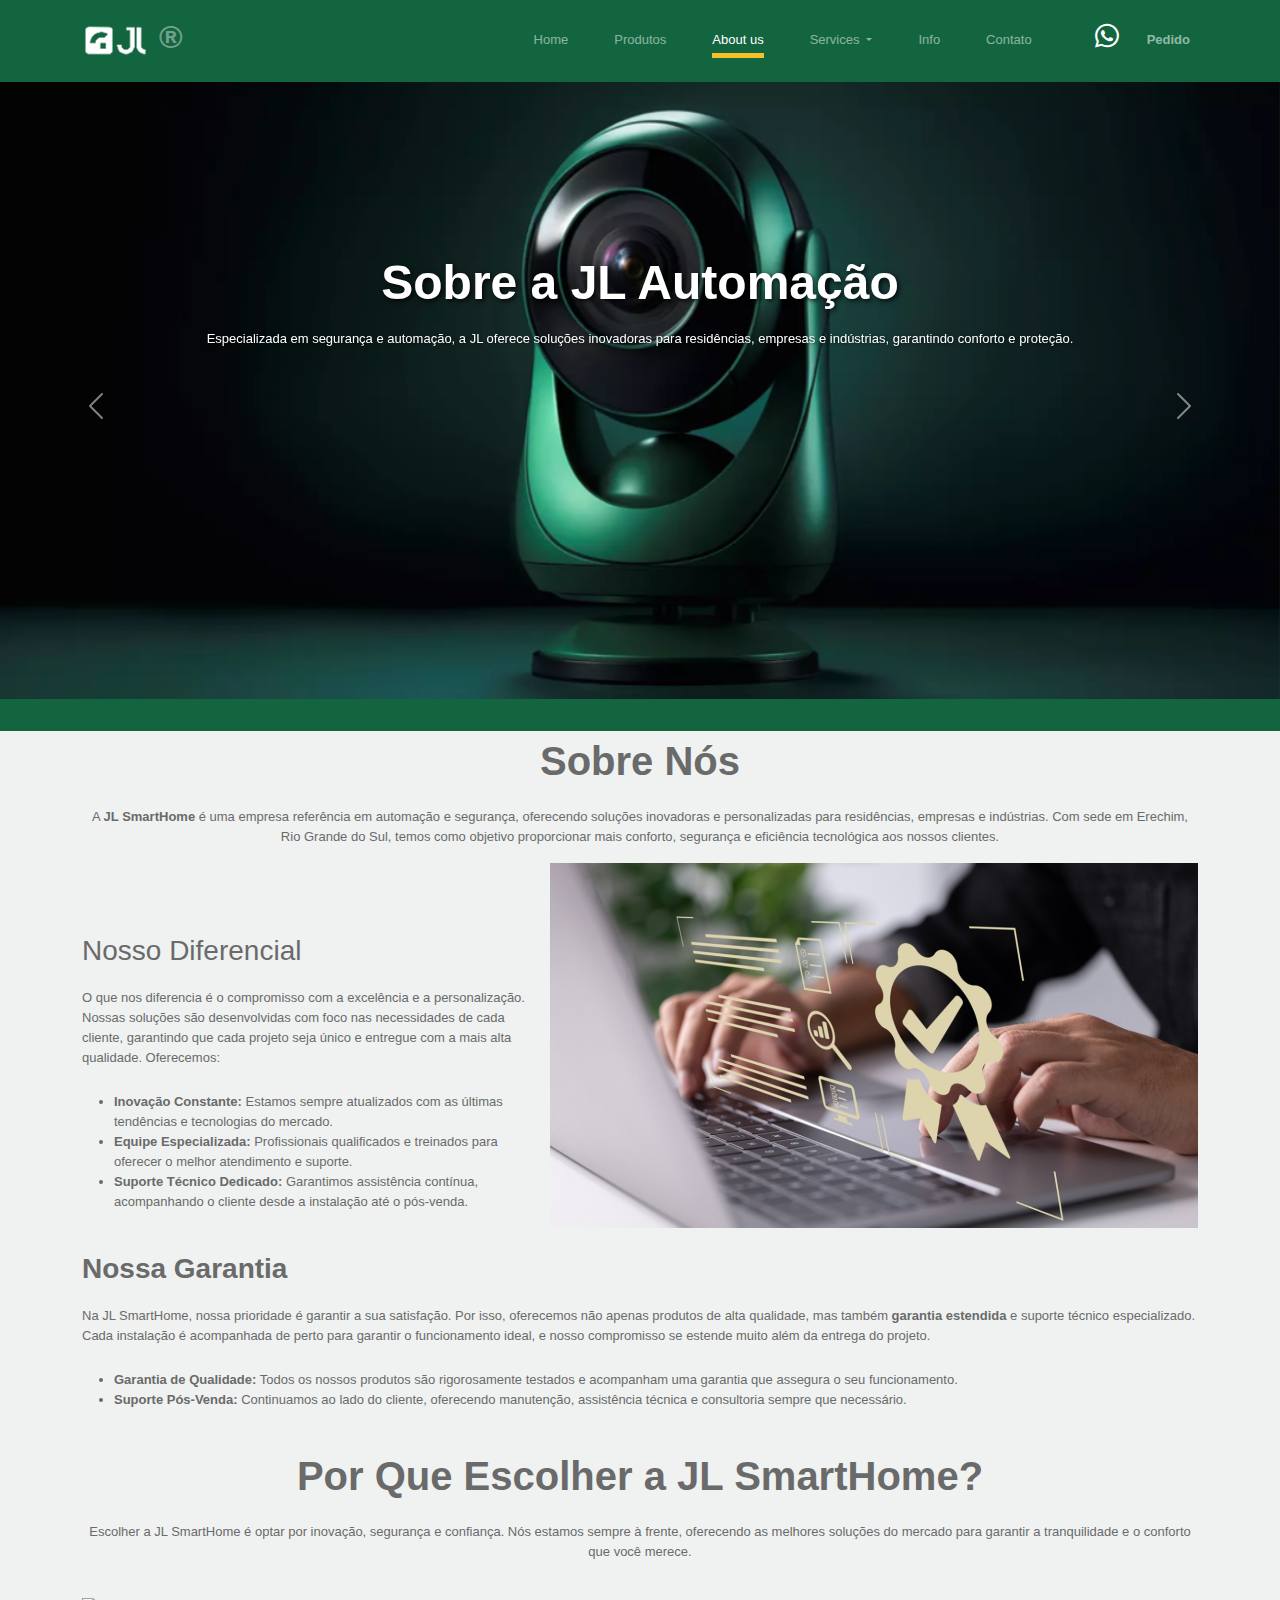
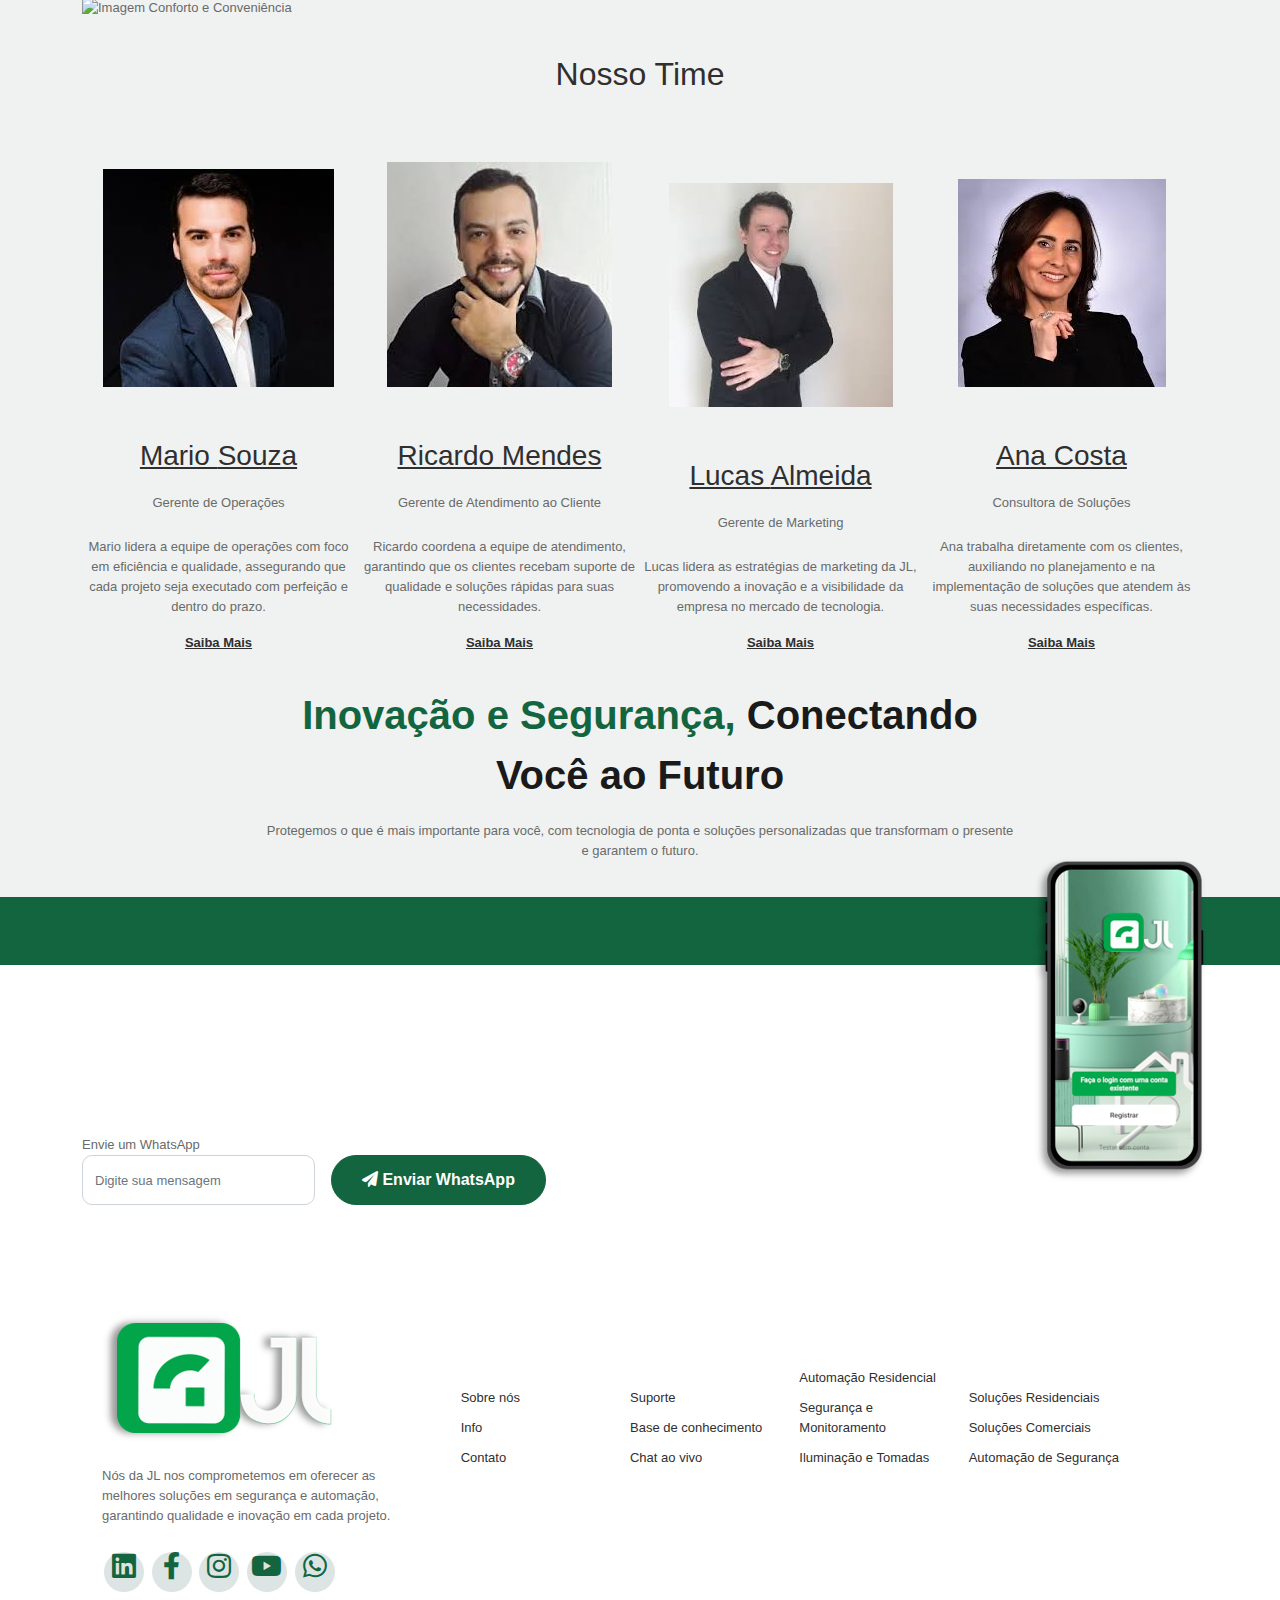
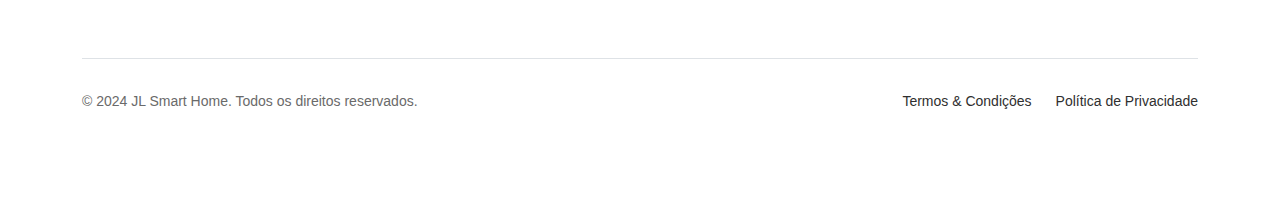
==== about.html @ 757bbf1b "Add files via upload" ====
<html lang="pt-BR" dir="ltr">
<head>
  <meta charset="utf-8">
  <meta name="viewport" content="width=device-width, initial-scale=1, shrink-to-fit=no">
  
  <!-- SEO Meta Tags -->
  <meta name="description" content="JL Automação: Soluções inovadoras em segurança e automação residencial. Oferecemos câmeras de segurança, alarmes, fechaduras eletrônicas e automação residencial com tecnologia de ponta para todo o Brasil.">
  <meta name="keywords" content="segurança, automação, câmeras de segurança, alarmes, fechaduras eletrônicas, automação residencial, automação predial, controle remoto, tecnologia, sistemas inteligentes, CFTV, JL Smart Home, JL Tecnologia">
  <meta name="robots" content="index, follow">
  <meta name="author" content="JL Automação">

  <!-- Open Graph Meta Tags for Social Sharing -->
  <meta property="og:title" content="JL Automação - Soluções em Segurança e Automação Residencial">
  <meta property="og:description" content="Descubra nossas soluções em automação e segurança com tecnologia de ponta. Câmeras de segurança, alarmes inteligentes e automação residencial para o Brasil.">
  <meta property="og:image" content="https://www.jlhomesmatr.com.br/images/thumbnail-jl-automacao.png">
  <meta property="og:url" content="https://www.jlhomesmatr.com.br">
  <meta property="og:type" content="website">
  <meta property="og:site_name" content="JL Automação">
  <meta property="og:locale" content="pt_BR">

  <!-- Twitter Card Meta Tags -->
  <meta name="twitter:card" content="summary_large_image">
  <meta name="twitter:title" content="JL Automação - Soluções em Segurança e Automação">
  <meta name="twitter:description" content="Soluções em câmeras de segurança, alarmes, fechaduras eletrônicas e automação residencial.">
  <meta name="twitter:image" content="https://www.jlhomesmatr.com.br/images/thumbnail-jl-automacao.png">
  <meta name="twitter:site" content="@jlsmarthome">
  <meta name="twitter:creator" content="@jlsmarthome">

<!-- Link para a Imagem de Compartilhamento (exibida no WhatsApp e redes sociais) -->
<link rel="image_src" href="images/0001.avif.png">

<!-- Favicon -->
<link rel="shortcut icon" href="favicon.png">

  <!-- Título da Página -->
  <title>JL Automação - Soluções em Segurança e Automação</title>

  <!-- Bootstrap CSS e Outros Estilos -->
  <link href="css/bootstrap.min.css" rel="stylesheet">
  <link href="https://cdnjs.cloudflare.com/ajax/libs/font-awesome/6.0.0-beta3/css/all.min.css" rel="stylesheet">
  <link href="css/tiny-slider.css" rel="stylesheet">
  <link href="css/style.css" rel="stylesheet">
</head>

<body> <!-- Abertura da tag body -->
    <nav class="custom-navbar navbar navbar-expand-md navbar-dark bg-dark" aria-label="Furni navigation bar">
        <div class="container">
            <a class="navbar-brand" href="index.html">
                <img src="images/jl.png" alt="Logo JL SmartHome"> 
                <span>®</span>
            </a>
            <button class="navbar-toggler" type="button" data-bs-toggle="collapse" data-bs-target="#navbarsFurni" aria-controls="navbarsFurni" aria-expanded="false" aria-label="Toggle navigation">
                <span class="navbar-toggler-icon"></span>
            </button>
            <div class="collapse navbar-collapse" id="navbarsFurni">
                <ul class="custom-navbar-nav navbar-nav ms-auto mb-2 mb-md-0">
                    <li class="nav-item">
                        <a class="nav-link" href="index.html">Home</a>
                    </li>
                    <li class="nav-item">
                        <a class="nav-link" href="shop.html">Produtos</a>
                    </li>
                    <li class="nav-item active">
                        <a class="nav-link" href="about.html">About us</a>
                    </li>
                    <li class="nav-item dropdown">
                        <a class="nav-link dropdown-toggle" href="#" id="servicesDropdown" role="button" data-bs-toggle="dropdown" aria-expanded="false">
                            Services
                        </a>
                        <ul class="dropdown-menu" aria-labelledby="servicesDropdown">
                            <li><a class="dropdown-item" href="Automação Residencial.html">Automação Residencial</a></li>
                            <li><a class="dropdown-item" href="Segurança e Monitoramento.html">Segurança e Monitoramento</a></li>
                            <li><a class="dropdown-item" href="Iluminação e Tomadas.html">Iluminação e Tomadas</a></li>
                        </ul>
                    </li>
                    <li class="nav-item">
                        <a class="nav-link" href="blog.html">Info</a>
                    </li>
                    <li class="nav-item">
                        <a class="nav-link" href="contact.html">Contato</a>
                    </li>
                </ul>
                
                <!-- Seção de ícone do WhatsApp e Pedido -->
                <ul class="custom-navbar-cta navbar-nav mb-2 mb-md-0 ms-5">
                    <li class="nav-item">
                        <a href="checkout.html" target="_blank">
                            <span class="fa fa-brands fa-whatsapp" style="font-size: 2.1em; color: #ffffff;"></span>
                        </a>
                    </li>
                    <li class="nav-item">
                        <a class="nav-link" href="checkout.html" aria-label="User Login"><strong>Pedido</strong></a>
                    </li>
                </ul>
            </div>
        </div>
    </nav>
    
<!-- End Header/Navigation -->
<div id="heroCarousel" class="carousel slide hero" data-bs-ride="carousel">
    <div class="carousel-inner">
        <!-- Slide 1: Sobre a Empresa -->
        <div class="carousel-item active">
            <img src="images/banner sobre 1.png" class="d-block w-100" alt="JL Automação - Segurança e Automação">
            <div class="carousel-caption">
                <h1 class="text-animate">Sobre a JL Automação</h1>
                <p class="text-animate">Especializada em segurança e automação, a JL oferece soluções inovadoras para residências, empresas e indústrias, garantindo conforto e proteção.</p>
            </div>
        </div>

        <!-- Slide 2: Diferenciais da Empresa -->
        <div class="carousel-item">
            <img src="images/banner sobre 2.png" class="d-block w-100" alt="Diferenciais da JL Automação">
            <div class="carousel-caption">
                <h1 class="text-animate">Nossos Diferenciais</h1>
                <p class="text-animate">Oferecemos suporte técnico especializado, soluções personalizadas, e tecnologia de ponta, garantindo segurança e eficiência.</p>
            </div>
        </div>
        <!-- Slide 3: Compromisso com a Inovação -->
        <div class="carousel-item">
            <img src="images/banner sobre 3.png" class="d-block w-100" alt="Inovação em Automação e Segurança">
            <div class="carousel-caption">
                <h1 class="text-animate">Compromisso com a Inovação</h1>
                <p class="text-animate">A JL Automação se destaca por utilizar as tecnologias mais avançadas, oferecendo soluções modernas e eficazes para proteger seu patrimônio.</p>
            </div>
        </div>
        <!-- Slide 4: Excelência no Atendimento -->
        <div class="carousel-item">
            <img src="images/banner sobre 4.png" class="d-block w-100" alt="Excelência no Atendimento">
            <div class="carousel-caption">
                <h1 class="text-animate">Excelência no Atendimento</h1>
                <p class="text-animate">Nosso compromisso vai além da tecnologia. Priorizamos um atendimento ágil, transparente e personalizado para garantir a satisfação total de nossos clientes.</p>
            </div>
        </div>
    </div>

    <!-- Controles do Carousel -->
    <button class="carousel-control-prev" type="button" data-bs-target="#heroCarousel" data-bs-slide="prev">
        <span class="carousel-control-prev-icon" aria-hidden="true"></span>
        <span class="visually-hidden">Anterior</span>
    </button>
    <button class="carousel-control-next" type="button" data-bs-target="#heroCarousel" data-bs-slide="next">
        <span class="carousel-control-next-icon" aria-hidden="true"></span>
        <span class="visually-hidden">Próximo</span>
    </button>
</div>
<div class="container">
    <h1 class="text-center" style="color: ##13653f;"><strong>Sobre Nós</strong></h1>
    <p class="text-center">A <strong>JL SmartHome</strong> é uma empresa referência em automação e segurança, oferecendo soluções inovadoras e personalizadas para residências, empresas e indústrias. Com sede em Erechim, Rio Grande do Sul, temos como objetivo proporcionar mais conforto, segurança e eficiência tecnológica aos nossos clientes.</p>
    <div class="row justify-content-between">
        <div class="col-lg-5">
            <div class="intro-excerpt"> <br>
                <h3 style="color: ##13653f;">Nosso Diferencial</h3>
                <p class="mb-4">O que nos diferencia é o compromisso com a excelência e a personalização. Nossas soluções são desenvolvidas com foco nas necessidades de cada cliente, garantindo que cada projeto seja único e entregue com a mais alta qualidade. Oferecemos:</p>
                <ul>
                    <li><strong>Inovação Constante:</strong> Estamos sempre atualizados com as últimas tendências e tecnologias do mercado.</li>
                    <li><strong>Equipe Especializada:</strong> Profissionais qualificados e treinados para oferecer o melhor atendimento e suporte.</li>
                    <li><strong>Suporte Técnico Dedicado:</strong> Garantimos assistência contínua, acompanhando o cliente desde a instalação até o pós-venda.</li>
                </ul>
            </div>
        </div>
        <div class="col-lg-7">
            <div class="hero-img-wrap">
                <img src="images/w1.png" alt="Imagem" class="img-fluid">
            </div>
        </div>
    </div>
    <div class="intro-excerpt"> <br>
        <h3 style="color: ##13653f;"><strong>Nossa Garantia</strong></h3>
        <p class="mb-4">Na JL SmartHome, nossa prioridade é garantir a sua satisfação. Por isso, oferecemos não apenas produtos de alta qualidade, mas também <strong>garantia estendida</strong> e suporte técnico especializado. Cada instalação é acompanhada de perto para garantir o funcionamento ideal, e nosso compromisso se estende muito além da entrega do projeto.</p>
        <ul>
            <li><strong>Garantia de Qualidade:</strong> Todos os nossos produtos são rigorosamente testados e acompanham uma garantia que assegura o seu funcionamento.</li>
            <li><strong>Suporte Pós-Venda:</strong> Continuamos ao lado do cliente, oferecendo manutenção, assistência técnica e consultoria sempre que necessário.</li>
        </ul>
    </div>
    <div class="intro-excerpt"> <br>
        <h1 class="text-center" style="color: ##13653f;"><strong>Por Que Escolher a JL SmartHome?</strong></h1>
        <p class="text-center">Escolher a JL SmartHome é optar por inovação, segurança e confiança. Nós estamos sempre à frente, oferecendo as melhores soluções do mercado para garantir a tranquilidade e o conforto que você merece.</p>
        <br><img src="images/w3.png" alt="Imagem Conforto e Conveniência" class="img-fluid">
    </div>
</div>
<!-- Fim da Seção Hero - Sobre Nós -->
<!-- Start Team Section -->
<div class="untree_co-section">
<div class="container">
	<div class="row mb-5">
		<div class="col-lg-5 mx-auto text-center">
			<h2 class="section-title">Nosso Time</h2>
		</div>
	</div>

	<div class="row">
		<!-- Start Column 1 -->
		<div class="col-12 col-md-6 col-lg-3 mb-5 mb-md-0" style="text-align: center;">
			<img src="images/person-1.jpg" class="img-fluid mb-5" style="display: block; margin-left: auto; margin-right: auto;">
			<h3><a href="#"><span>Mario </span> Souza</a></h3>
			<span class="d-block position mb-4">Gerente de Operações</span>
			<p>Mario lidera a equipe de operações com foco em eficiência e qualidade, assegurando que cada projeto seja executado com perfeição e dentro do prazo.</p>
			<p class="mb-0"><a href="contact.html" class="more dark">Saiba Mais <span class="icon-arrow_forward"></span></a></p>
		</div>
		<!-- End Column 1 -->

		<!-- Start Column 2 -->
		<div class="col-12 col-md-6 col-lg-3 mb-5 mb-md-0" style="text-align: center;">
			<img src="images/person-4.jpg" class="img-fluid mb-5" style="display: block; margin-left: auto; margin-right: auto;">
			<h3><a href="#"><span>Ricardo </span> Mendes</a></h3>
			<span class="d-block position mb-4">Gerente de Atendimento ao Cliente</span>
			<p>Ricardo coordena a equipe de atendimento, garantindo que os clientes recebam suporte de qualidade e soluções rápidas para suas necessidades.</p>
			<p class="mb-0"><a href="contact.html" class="more dark">Saiba Mais <span class="icon-arrow_forward"></span></a></p>
		</div>
		<!-- End Column 2 -->

		<!-- Start Column 3 -->
		<div class="col-12 col-md-6 col-lg-3 mb-5 mb-md-0" style="text-align: center;">
			<img src="images/person_4.jpg" class="img-fluid mb-5" style="display: block; margin-left: auto; margin-right: auto;">
			<h3><a href="#"><span>Lucas </span> Almeida</a></h3>
			<span class="d-block position mb-4">Gerente de Marketing</span>
			<p>Lucas lidera as estratégias de marketing da JL, promovendo a inovação e a visibilidade da empresa no mercado de tecnologia.</p>
			<p class="mb-0"><a href="contact.html" class="more dark">Saiba Mais <span class="icon-arrow_forward"></span></a></p>
		</div>
		<!-- End Column 3 -->

		<!-- Start Column 4 -->
		<div class="col-12 col-md-6 col-lg-3 mb-5 mb-md-0" style="text-align: center;">
			
            <img src="images/person-6.jpg" class="img-fluid mb-5" style="display: block; margin-left: auto; margin-right: auto;">
			<h3><a href="#"><span>Ana</span> Costa</a></h3>
			<span class="d-block position mb-4">Consultora de Soluções</span>
			<p>Ana trabalha diretamente com os clientes, auxiliando no planejamento e na implementação de soluções que atendem às suas necessidades específicas.</p>
			<p class="mb-0"><a href="contact.html" class="more dark">Saiba Mais <span class="icon-arrow_forward"></span></a></p>
		</div>
		<!-- End Column 4 -->
	</div>
</div>
</div>
<!-- End Team Section -->

<!-- Start Testimonial Slider -->
<div class="col-lg-7 mx-auto text-center">
<h1 class="section-title"><strong style="color: rgb(25, 26, 25);"><strong style="color:#13653f;">Inovação e Segurança,</strong> Conectando Você ao Futuro</strong></h1>
<p>Protegemos o que é mais importante para você, com tecnologia de ponta e soluções personalizadas que transformam o presente e garantem o futuro.</p>
<br>                    
</div>
<!-- End Testimonial Slider -->
<!-- Div da Barra -->
<div class="hero"></div>
<img src="images/barra.png" alt="" class="img-fluid">
<div class="hero"></div>

<!-- Início do Rodapé -->
<footer class="footer-section">
  <div class="container relative">

      <div class="sofa-img">
          <img src="images/app.png" alt="Aplicativo JL" class="img-fluid" >
      </div>

      <div class="row">
          <div class="col-lg-8">
              <div class="subscription-form">
                  <h3 class="d-flex align-items-center">
                  </div>
                  <span>Envie um WhatsApp</span>
                </h3>
      
                <!-- Formulário para envio de mensagem via WhatsApp -->
                <form action="https://wa.me/555496853250" method="get" target="_blank" class="row g-3">
                  <div class="col-auto">
                    <input type="text" class="form-control" placeholder="Digite sua mensagem" name="text">
                  </div>
                  <div class="col-auto">
                    <button type="submit" class="btn btn-primary">
                      <span class="fa fa-paper-plane"></span> Enviar WhatsApp
                    </button>
                  </div>
                </form>
              </div>
              <div class="row g-5 mb-5">
                  <div class="col-lg-4">
                      <div class="mb-4 footer-logo-wrap">
                          <a href="#" class="footer-logo">
                              <img src="images/1.png" alt="Logo JL" class="img-fluid">
                          </a>
                      </div>
                      <p class="mb-4">Nós da JL nos comprometemos em oferecer as melhores soluções em segurança e automação, garantindo qualidade e inovação em cada projeto.</p>
                      <ul class="list-unstyled custom-social">
                        
                        <li><a href="https://www.linkedin.com/in/leonardo-borges-de-souza-53379a330?utm_source=share&utm_campaign=share_via&utm_content=profile&utm_medium=ios_app" target="_blank"><span class="fa fa-brands fa-linkedin" style="font-size: 2.1em;"></span></a></li>
                        <li><a href="https://www.facebook.com/share/QF2ryiXMwr1c9ZRx/?mibextid=LQQJ4d" target="_blank"><span class="fa fa-brands fa-facebook-f" style="font-size: 2.1em;"></span></a></li>
                        <li><a href="https://www.instagram.com/jl_smarthome?igsh=MWNqYXhtZHE2ZHdyaw==" target="_blank"><span class="fa fa-brands fa-instagram" style="font-size: 2.1em;"></span></a></li>
                        <li><a href="https://youtube.com/@jltecnologiaautomacaodeseguran?si=o5ZFIwCOYFX3uViA" target="_blank"><span class="fa fa-brands fa-youtube" style="font-size: 2.1em;"></span></a></li>
                        <li><a href="https://wa.me/5554996853250" target="_blank"><span class="fa fa-brands fa-whatsapp" style="font-size: 2.1em;"></span></a></li>
                       
                      </ul>
                  </div>
      
                  <div class="col-lg-8">
                      <div class="row links-wrap">
                          <div class="col-6 col-sm-6 col-md-3">
                              <ul class="list-unstyled">
                                  <li><a href="about.html">Sobre nós</a></li>
                                  <li><a href="blog.html">Info</a></li>
                                  <li><a href="contact.html">Contato</a></li>
                              </ul>
                          </div>
      
                          <div class="col-6 col-sm-6 col-md-3">
                              <ul class="list-unstyled">
                                  <li><a href="wa.me/5554996853250">Suporte</a></li>
                                  <li><a href="wa.me/5554996853250">Base de conhecimento</a></li>
                                  <li><a href="wa.me/5554996853250">Chat ao vivo</a></li>
                              </ul>
                          </div>
      
                          <div class="col-6 col-sm-6 col-md-3">
                              <ul class="list-unstyled">
                                <li><a  href="Automação Residencial.html">Automação Residencial</a></li>
                                <li><a  href="Segurança e Monitoramento.html">Segurança e Monitoramento</a></li>
                                <li><a  href="Iluminação e Tomadas.html">Iluminação e Tomadas</a></li>
                              </ul>
                          </div>
      
                          <div class="col-6 col-sm-6 col-md-3">
                              <ul class="list-unstyled">
                                  <li><a href="checkout.html">Soluções Residenciais</a></li>
                                  <li><a href="checkout.html">Soluções Comerciais</a></li>
                                  <li><a href="checkout.html">Automação de Segurança</a></li>
                              </ul>
                          </div>
                      </div>
                  </div>
              </div>
          </div>
          <div class="border-top copyright">
              <div class="row pt-4">
                  <div class="col-lg-6">
                      <p class="mb-2 text-center text-lg-start">
                        <p>&copy; 2024 JL Smart Home. Todos os direitos reservados.</p>
                      </p>
                  </div>
  
                  <div class="col-lg-6 text-center text-lg-end">
                      <ul class="list-unstyled d-inline-flex ms-auto">
                          <li class="me-4"><a href="#">Termos &amp; Condições</a></li>
                          <li><a href="#">Política de Privacidade</a></li>
                      </ul>
                  </div>
              </div>
          </div>
      </div>
  </div>
</footer>
<!-- Fim do Rodapé -->

<!-- Iniciar o AOS -->
<script>
    AOS.init({
        duration: 1000, // Duração padrão das animações (1 segundo)
        once: false,    // A animação ocorre sempre que o elemento entra na viewport
    });
</script>

<!-- Scripts -->
<script src="https://code.jquery.com/jquery-3.6.0.min.js"></script>
<script src="https://cdn.jsdelivr.net/npm/bootstrap@5.3.0-alpha1/dist/js/bootstrap.bundle.min.js"></script>
<script src="js/tiny-slider.js"></script>
<script src="js/custom.js"></script>


</body> <!-- Fechamento da tag body -->
</html>
---- css/tiny-slider.css ----
.tns-outer{padding:0 !important}.tns-outer [hidden]{display:none !important}.tns-outer [aria-controls],.tns-outer [data-action]{cursor:pointer}.tns-slider{-webkit-transition:all 0s;-moz-transition:all 0s;transition:all 0s}.tns-slider>.tns-item{-webkit-box-sizing:border-box;-moz-box-sizing:border-box;box-sizing:border-box}.tns-horizontal.tns-subpixel{white-space:nowrap}.tns-horizontal.tns-subpixel>.tns-item{display:inline-block;vertical-align:top;white-space:normal}.tns-horizontal.tns-no-subpixel:after{content:'';display:table;clear:both}.tns-horizontal.tns-no-subpixel>.tns-item{float:left}.tns-horizontal.tns-carousel.tns-no-subpixel>.tns-item{margin-right:-100%}.tns-no-calc{position:relative;left:0}.tns-gallery{position:relative;left:0;min-height:1px}.tns-gallery>.tns-item{position:absolute;left:-100%;-webkit-transition:transform 0s, opacity 0s;-moz-transition:transform 0s, opacity 0s;transition:transform 0s, opacity 0s}.tns-gallery>.tns-slide-active{position:relative;left:auto !important}.tns-gallery>.tns-moving{-webkit-transition:all 0.25s;-moz-transition:all 0.25s;transition:all 0.25s}.tns-autowidth{display:inline-block}.tns-lazy-img{-webkit-transition:opacity 0.6s;-moz-transition:opacity 0.6s;transition:opacity 0.6s;opacity:0.6}.tns-lazy-img.tns-complete{opacity:1}.tns-ah{-webkit-transition:height 0s;-moz-transition:height 0s;transition:height 0s}.tns-ovh{overflow:hidden}.tns-visually-hidden{position:absolute;left:-10000em}.tns-transparent{opacity:0;visibility:hidden}.tns-fadeIn{opacity:1;filter:alpha(opacity=100);z-index:0}.tns-normal,.tns-fadeOut{opacity:0;filter:alpha(opacity=0);z-index:-1}.tns-vpfix{white-space:nowrap}.tns-vpfix>div,.tns-vpfix>li{display:inline-block}.tns-t-subp2{margin:0 auto;width:310px;position:relative;height:10px;overflow:hidden}.tns-t-ct{width:2333.3333333%;width:-webkit-calc(100% * 70 / 3);width:-moz-calc(100% * 70 / 3);width:calc(100% * 70 / 3);position:absolute;right:0}.tns-t-ct:after{content:'';display:table;clear:both}.tns-t-ct>div{width:1.4285714%;width:-webkit-calc(100% / 70);width:-moz-calc(100% / 70);width:calc(100% / 70);height:10px;float:left}

/*# sourceMappingURL=sourcemaps/tiny-slider.css.map */
---- css/style.css ----
/*
* Template Name: UntreeStore
* Template Author: Untree.co
* Author URI: https://untree.co/
* License: https://creativecommons.org/licenses/by/3.0/
@import url("https://fonts.googleapis.com/css2?family=Inter:wght@400;500;600;700;800&display=swap");

/* General Styles */
body {
  overflow-x: hidden;
  position: relative;
  font-family: "Inter", sans-serif;
  font-weight: 400;
  line-height: 20px;
  color: #6a6a6a; /* Tom neutro para o texto */
  font-size: 13px; /* Tamanho de fonte legível */
  background-color: #eff2f1; /* Fundo claro */
}

/* Links */
a {
  text-decoration: none;
  transition: .3s all ease;
  color: #2f2f2f; /* Cor neutra para links */
  text-decoration: underline;
}
a:hover {
  color: #2f2f2f; /* Cor ao passar o mouse */
  text-decoration: none;
}
a.more {
  font-weight: 600; /* Acentuação de links especiais */
}

/* Navbar */
.custom-navbar {
  background: #13653f !important; /* Verde corporativo */
  padding-top: 20px;
  padding-bottom: 20px;
}
.custom-navbar .navbar-brand {
  font-size: 32px;
  font-weight: 600;
}
.custom-navbar .navbar-brand > span {
  opacity: .4; /* Opacidade para o span */
}
.custom-navbar .navbar-toggler {
  border-color: transparent;
}
.custom-navbar .navbar-toggler:active,
.custom-navbar .navbar-toggler:focus {
  box-shadow: none;
  outline: none;
}

@media (min-width: 992px) {
  .custom-navbar .custom-navbar-nav li {
    margin-left: 15px;
    margin-right: 15px;
  }
}

.custom-navbar .custom-navbar-nav li a {
  font-weight: 500;
  color: #ffffff !important; /* Branco para links da navbar */
  opacity: .5; /* Opacidade inicial */
  transition: .3s all ease;
  position: relative;
}
@media (min-width: 768px) {
  .custom-navbar .custom-navbar-nav li a:before {
    content: "";
    position: absolute;
    bottom: 0;
    left: 8px;
    right: 8px;
    background: #f9bf29; /* Amarelo para destaque */
    height: 5px;
    opacity: 1;
    visibility: visible;
    width: 0;
    transition: .15s all ease-out;
  }
}
.custom-navbar .custom-navbar-nav li a:hover {
  opacity: 1; /* Aumenta a opacidade no hover */
}
.custom-navbar .custom-navbar-nav li a:hover:before {
  width: calc(100% - 16px);
}
.custom-navbar .custom-navbar-nav li.active a {
  opacity: 1;
}
.custom-navbar .custom-navbar-nav li.active a:before {
  width: calc(100% - 16px);
}
.custom-navbar .custom-navbar-cta {
  margin-left: 0 !important;
  flex-direction: row; /* Flexbox para layout */
}
@media (min-width: 768px) {
  .custom-navbar .custom-navbar-cta {
    margin-left: 40px !important; /* Espaço à esquerda */
  }
}
.custom-navbar .custom-navbar-cta li {
  margin-left: 0px;
  margin-right: 0px;
}
.custom-navbar .custom-navbar-cta li:first-child {
  margin-right: 20px; /* Espaço entre botões */
}

/* Hero Section */
.hero {
  background: #13653f; /* Verde corporativo */
  padding: calc(2.5rem - 30px) 0 0rem 0;
}
@media (min-width: 768px) {
  .hero {
    padding: calc(2rem - 30px) 0 2rem 0;
  }
}
@media (min-width: 992px) {
  .hero {
    padding: calc(2rem - 30px) 0 2rem 0;
  }
}
.hero .intro-excerpt {
  position: relative;
  z-index: 4;
}
@media (min-width: 992px) {
  .hero .intro-excerpt {
    max-width: 450px; /* Largura máxima */
  }
}
.hero h1 {
  font-weight: 700;
  color: #ffffff; /* Título em branco */
  margin-bottom: 30px; /* Espaço abaixo do título */
}
@media (min-width: 1400px) {
  .hero h1 {
    font-size: 54px; /* Tamanho do título em telas grandes */
  }
}
.hero p {
  color: rgba(255, 255, 255, 0.5); /* Texto em branco com opacidade */
  margin-bottom: 30px; /* Espaço abaixo do parágrafo */
}
.hero .hero-img-wrap {
  position: relative;
}
.hero .hero-img-wrap img {
  position: relative;
  top: 0px;
  right: 0px;
  z-index: 2;
  max-width: 780px; /* Largura máxima da imagem */
  left: -20px; /* Ajuste de posição */
}
@media (min-width: 768px) {
  .hero .hero-img-wrap img {
    right: 0px;
    left: -100px;
  }
}
@media (min-width: 992px) {
  .hero .hero-img-wrap img {
    left: 0px;
    top: -80px;
    position: absolute;
    right: -50px;
  }
}
@media (min-width: 1200px) {
  .hero .hero-img-wrap img {
    left: 0px;
    top: -80px;
    right: -100px;
  }
}
.hero .hero-img-wrap:after {
  content: "";
  position: absolute;
  width: 255px;
  height: 217px;
  background-image: url("../images/dots-light.svg");
  background-size: contain;
  background-repeat: no-repeat;
  right: -100px;
  top: -0px;
}
@media (min-width: 1200px) {
  .hero .hero-img-wrap:after {
    top: -40px; /* Ajuste de posição */
  }
}

/* Buttons */
.btn {
  font-weight: 600;
  padding: 12px 30px;
  border-radius: 30px;
  color: #ffffff; /* Texto dos botões em branco */
  background: #2f2f2f; /* Cor de fundo dos botões */
  border-color: #2f2f2f; /* Borda dos botões */
}
.btn:hover {
  color: #ffffff; /* Cor do texto no hover */
  background: #222222; /* Cor de fundo no hover */
  border-color: #222222; /* Borda no hover */
}
.btn:active,
.btn:focus {
  outline: none !important; /* Remove contorno */
  box-shadow: none; /* Remove sombra */
}
.btn.btn-primary {
  background: #13653f; /* Botão primário em verde corporativo */
  border-color: #13653f; /* Borda em verde */
}
.btn.btn-primary:hover {
  background: #314d43; /* Tom mais escuro de verde no hover */
  border-color: #314d43; /* Borda mais escura */
}
.btn.btn-secondary {
  color: #2f2f2f; /* Texto em cinza escuro */
  background: #f9bf29; /* Fundo amarelo */
  border-color: #f9bf29; /* Borda amarela */
}
.btn.btn-secondary:hover {
  background: #f8b810; /* Tom mais escuro de amarelo no hover */
  border-color: #f8b810; /* Borda mais escura */
}
.btn.btn-white-outline {
  background: transparent; /* Fundo transparente */
  border-width: 2px; /* Espessura da borda */
  border-color: rgba(255, 255, 255, 0.3); /* Borda com opacidade */
}
.btn.btn-white-outline:hover {
  border-color: white; /* Borda branca no hover */
  color: #ffffff; /* Texto branco no hover */
}


.section-title {
  color: #2f2f2f; }

.product-section {
  padding: 2rem 0; }
  .product-section .product-item {
    text-align: center;
    text-decoration: none;
    display: block;
    position: relative;
    padding-bottom: 50px;
    cursor: pointer; }
    .product-section .product-item .product-thumbnail {
      margin-bottom: 30px;
      position: relative;
      top: 0;
      -webkit-transition: .3s all ease;
      -o-transition: .3s all ease;
      transition: .3s all ease; }
    .product-section .product-item h3 {
      font-weight: 600;
      font-size: 16px; }
    .product-section .product-item strong {
      font-weight: 800 !important;
      font-size: 18px !important; }
    .product-section .product-item h3, .product-section .product-item strong {
      color: #2f2f2f;
      text-decoration: none; }
    .product-section .product-item .icon-cross {
      position: absolute;
      width: 35px;
      height: 35px;
      display: inline-block;
      background: #2f2f2f;
      bottom: 15px;
      left: 50%;
      -webkit-transform: translateX(-50%);
      -ms-transform: translateX(-50%);
      transform: translateX(-50%);
      margin-bottom: -17.5px;
      border-radius: 50%;
      opacity: 0;
      visibility: hidden;
      -webkit-transition: .3s all ease;
      -o-transition: .3s all ease;
      transition: .3s all ease; }
      .product-section .product-item .icon-cross img {
        position: absolute;
        left: 50%;
        top: 50%;
        -webkit-transform: translate(-50%, -50%);
        -ms-transform: translate(-50%, -50%);
        transform: translate(-50%, -50%); }
    .product-section .product-item:before {
      bottom: 0;
      left: 0;
      right: 0;
      position: absolute;
      content: "";
      background: #dce5e4;
      height: 0%;
      z-index: -1;
      border-radius: 10px;
      -webkit-transition: .3s all ease;
      -o-transition: .3s all ease;
      transition: .3s all ease; }
    .product-section .product-item:hover .product-thumbnail {
      top: -25px; }
    .product-section .product-item:hover .icon-cross {
      bottom: 0;
      opacity: 1;
      visibility: visible; }
    .product-section .product-item:hover:before {
      height: 70%; }
      .why-choose-section {
        padding: 2rem 0;
      }
      
      .why-choose-section .img-wrap {
        position: relative;
      }
      .why-choose-section .img-wrap:before {
        position: absolute;
        content: "";
        width: 255px;
        height: 217px;
        background-image: url("../images/dots-yellow.svg"); /* Imagem de fundo amarela */
        background-repeat: no-repeat;
        background-size: contain;
        transform: translate(-40%, -40%);
        z-index: -1;
      }
      .why-choose-section .img-wrap img {
        border-radius: 20px; /* Arredondamento de borda das imagens */
      }
      
      .feature {
        margin-bottom: 30px;
      }
      .feature .icon {
        display: inline-block;
        position: relative;
        margin-bottom: 20px;
      }
      .feature .icon:before {
        content: "";
        width: 33px;
        height: 33px;
        position: absolute;
        background: rgba(59, 93, 80, 0.2); /* Fundo levemente verde */
        border-radius: 50%;
        right: -8px;
        bottom: 0;
      }
      .feature h3 {
        font-size: 13px;
        color: #2f2f2f; /* Texto escuro para os títulos das features */
      }
      .feature p {
        font-size: 13px;
        line-height: 22px;
        color: #6a6a6a; /* Texto cinza para parágrafos */
      }
      
      .we-help-section {
        padding: 2rem 0;
      }
      .we-help-section .imgs-grid {
        display: grid; /* Usar grid para o layout */
        grid-template-columns: repeat(27, 1fr);
        position: relative;
      }
      .we-help-section .imgs-grid:before {
        position: absolute;
        content: "";
        width: 255px;
        height: 217px;
        background-image: url("../images/dots-green.svg"); /* Imagem de fundo verde */
        background-size: contain;
        background-repeat: no-repeat;
        transform: translate(-40%, -40%);
        z-index: -1;
      }
      .we-help-section .imgs-grid .grid {
        position: relative;
      }
      .we-help-section .imgs-grid .grid img {
        border-radius: 20px; /* Bordas arredondadas das imagens */
        max-width: 100%; /* Limitar a largura máxima */
      }
      .we-help-section .imgs-grid .grid.grid-1 {
        grid-column: 1 / span 18; /* Espaçamento da coluna */
        grid-row: 1 / span 27; /* Espaçamento da linha */
      }
      .we-help-section .imgs-grid .grid.grid-2 {
        grid-column: 19 / span 27; /* Coluna 19 */
        grid-row: 1 / span 5; /* Linha 1 */
        padding-left: 20px; /* Espaçamento à esquerda */
      }
      .we-help-section .imgs-grid .grid.grid-3 {
        grid-column: 14 / span 16; /* Coluna 14 */
        grid-row: 6 / span 27; /* Linha 6 */
        padding-top: 20px; /* Espaçamento acima */
      }
      
      .custom-list {
        width: 100%; /* Largura total da lista */
      }
      .custom-list li {
        display: inline-block;
        width: calc(50% - 20px); /* Largura dos itens da lista */
        margin-bottom: 12px; /* Espaçamento inferior */
        line-height: 1.5; /* Altura da linha */
        position: relative;
        padding-left: 20px; /* Espaçamento à esquerda */
      }
      .custom-list li:before {
        content: "";
        width: 8px;
        height: 8px;
        border-radius: 50%;
        border: 2px solid #13653f; /* Borda verde */
        position: absolute;
        left: 0;
        top: 8px; /* Posição do marcador */
      }
      
      .popular-product {
        padding: 0 0 2rem 0;
      }
      .popular-product .product-item-sm h3 {
        font-size: 13px;
        font-weight: 700;
        color: #2f2f2f; /* Títulos em escuro */
      }
      .popular-product .product-item-sm a {
        text-decoration: none;
        color: #2f2f2f; /* Links em escuro */
        transition: .3s all ease; /* Transição suave */
      }
      .popular-product .product-item-sm a:hover {
        color: rgba(47, 47, 47, 0.5); /* Cor do link ao passar o mouse */
      }
      .popular-product .product-item-sm p {
        line-height: 1.4; /* Altura da linha para parágrafos */
        margin-bottom: 10px; /* Espaçamento abaixo do parágrafo */
        font-size: 13px; /* Tamanho da fonte */
      }
      .popular-product .product-item-sm .thumbnail {
        margin-right: 10px; /* Espaçamento à direita */
        flex: 0 0 120px; /* Tamanho fixo da thumbnail */
        position: relative;
      }
      .popular-product .product-item-sm .thumbnail:before {
        content: "";
        position: absolute;
        border-radius: 20px; /* Bordas arredondadas */
        background: #dce5e4; /* Fundo claro */
        width: 98px; /* Largura da thumbnail */
        height: 98px; /* Altura da thumbnail */
        top: 50%;
        left: 50%;
        transform: translate(-50%, -50%); /* Centraliza a thumbnail */
        z-index: -1; /* Coloca atrás do conteúdo */
      }
      
      .testimonial-section {
        padding: 3rem 0 4rem 0; /* Espaçamento superior e inferior */
      }
      
      .testimonial-slider-wrap {
        position: relative; /* Posição relativa para o container do slider */
      }
      .testimonial-slider-wrap .tns-inner {
        padding-top: 30px; /* Espaçamento superior dentro do slider */
      }
      .testimonial-slider-wrap .item .testimonial-block blockquote {
        font-size: 16px; /* Tamanho da fonte para o bloco de depoimentos */
      }
      @media (min-width: 768px) {
        .testimonial-slider-wrap .item .testimonial-block blockquote {
          line-height: 32px; /* Altura da linha em telas maiores */
          font-size: 18px; /* Tamanho da fonte em telas maiores */
        }
      }
      .testimonial-slider-wrap .item .testimonial-block .author-info .author-pic {
        margin-bottom: 20px; /* Espaçamento inferior para a imagem do autor */
      }
      .testimonial-slider-wrap .item .testimonial-block .author-info .author-pic img {
        max-width: 80px; /* Largura máxima da imagem do autor */
        border-radius: 50%; /* Bordas arredondadas para a imagem do autor */
      }
      .testimonial-slider-wrap .item .testimonial-block .author-info h3 {
        font-size: 13px; /* Tamanho da fonte para o nome do autor */
        font-weight: 700; /* Negrito para o nome do autor */
        color: #2f2f2f; /* Cor do texto do nome do autor */
        margin-bottom: 0; /* Remove a margem inferior */
      }
      .testimonial-slider-wrap #testimonial-nav {
        position: absolute; /* Posição absoluta para os botões de navegação */
        top: 50%; /* Centraliza verticalmente */
        z-index: 99; /* Z-index para garantir que fique acima de outros elementos */
        width: 100%; /* Largura total para a navegação */
        display: none; /* Oculta por padrão */
      }
      @media (min-width: 768px) {
        .testimonial-slider-wrap #testimonial-nav {
          display: block; /* Exibe os botões de navegação em telas maiores */
        }
      }
      .testimonial-slider-wrap #testimonial-nav > span {
        cursor: pointer; /* Muda o cursor para pointer ao passar por cima */
        position: absolute; /* Posição absoluta para os botões de navegação */
        width: 58px; /* Largura do botão de navegação */
        height: 58px; /* Altura do botão de navegação */
        line-height: 58px; /* Alinha verticalmente o texto dentro do botão */
        border-radius: 50%; /* Bordas arredondadas */
        background: rgba(59, 93, 80, 0.1); /* Fundo levemente verde */
        color: #2f2f2f; /* Cor do texto do botão */
        transition: .3s all ease; /* Transição suave */
      }
      .testimonial-slider-wrap #testimonial-nav > span:hover {
        background: #13653f; /* Cor do fundo ao passar o mouse */
        color: #ffffff; /* Cor do texto ao passar o mouse */
      }
      .testimonial-slider-wrap #testimonial-nav .prev {
        left: -10px; /* Posição do botão anterior */
      }
      .testimonial-slider-wrap #testimonial-nav .next {
        right: 0; /* Posição do botão próximo */
      }
      .testimonial-slider-wrap .tns-nav {
        position: absolute; /* Posição absoluta para os controles de navegação */
        bottom: -50px; /* Espaçamento abaixo do controle */
        left: 50%; /* Centraliza horizontalmente */
        transform: translateX(-50%); /* Centraliza ajustando a posição */
      }
      .testimonial-slider-wrap .tns-nav button {
        background: none; /* Remove fundo do botão */
        border: none; /* Remove borda do botão */
        display: inline-block; /* Exibe como um bloco em linha */
        position: relative; /* Posição relativa para o botão */
        width: 0 !important; /* Largura zero para ocultar */
        height: 7px !important; /* Altura do botão de navegação */
        margin: 2px; /* Margem entre os botões de navegação */
      }
      .testimonial-slider-wrap .tns-nav button:active,
      .testimonial-slider-wrap .tns-nav button:focus,
      .testimonial-slider-wrap .tns-nav button:hover {
        outline: none; /* Remove contorno */
        box-shadow: none; /* Remove sombra */
        background: none; /* Remove fundo */
      }
      .testimonial-slider-wrap .tns-nav button:before {
        display: block; /* Exibe o pseudo-elemento antes do botão */
        width: 7px; /* Largura do marcador */
        height: 7px; /* Altura do marcador */
        left: 0; /* Posiciona à esquerda */
        top: 0; /* Posiciona acima */
        position: absolute; /* Posição absoluta */
        content: ""; /* Conteúdo vazio */
        border-radius: 50%; /* Bordas arredondadas */
        transition: .3s all ease; /* Transição suave */
        background-color: #d6d6d6; /* Cor de fundo padrão */
      }
      .testimonial-slider-wrap .tns-nav button:hover:before,
      .testimonial-slider-wrap .tns-nav button.tns-nav-active:before {
        background-color: #13653f; /* Cor do marcador ao passar o mouse ou se ativo */
      }
      .before-footer-section {
        padding: 2rem 2rem 0 !important; /* Espaçamento superior e lateral */
      }
      
      .blog-section {
        padding: 2rem 0 2rem 0; /* Espaçamento superior e inferior */
      }
      .blog-section .post-entry a {
        text-decoration: none; /* Remove a sublinhado dos links */
      }
      .blog-section .post-entry .post-thumbnail {
        display: block; /* Exibe a miniatura como bloco */
        margin-bottom: 20px; /* Espaçamento inferior */
      }
      .blog-section .post-entry .post-thumbnail img {
        border-radius: 20px; /* Bordas arredondadas para a imagem da miniatura */
        transition: .3s all ease; /* Transição suave para efeito de hover */
      }
      .blog-section .post-entry .post-content-entry {
        padding-left: 15px; /* Espaçamento lateral esquerdo */
        padding-right: 15px; /* Espaçamento lateral direito */
      }
      .blog-section .post-entry .post-content-entry h3 {
        font-size: 16px; /* Tamanho da fonte do título */
        margin-bottom: 7px; /* Espaçamento inferior */
        font-weight: 600; /* Negrito */
      }
      .blog-section .post-entry .post-content-entry .meta {
        font-size: 13px; /* Tamanho da fonte para meta informações */
      }
      .blog-section .post-entry .post-content-entry .meta a {
        font-weight: 600; /* Negrito para links de meta */
      }
      .blog-section .post-entry:hover .post-thumbnail img,
      .blog-section .post-entry:focus .post-thumbnail img {
        opacity: .7; /* Opacidade reduzida ao passar o mouse */
      }
      
      .footer-section {
        padding: 90px 0; /* Espaçamento superior e inferior */
        background: #ffffff; /* Cor de fundo do rodapé */
      }
      .footer-section .relative {
        position: relative; /* Posição relativa para posicionar elementos dentro */
      }
      .footer-section a {
        text-decoration: none; /* Remove a sublinhado dos links */
        color: #2f2f2f; /* Cor padrão dos links */
        transition: .3s all ease; /* Transição suave ao passar o mouse */
      }
      .footer-section a:hover {
        color: rgba(47, 47, 47, 0.5); /* Cor dos links ao passar o mouse */
      }
      .footer-section .subscription-form {
        margin-bottom: 40px; /* Margem inferior */
        position: relative; /* Posição relativa para o formulário */
        z-index: 2; /* Z-index para empilhar corretamente */
        margin-top: 100px; /* Margem superior */
      }
      @media (min-width: 992px) {
        .footer-section .subscription-form {
          margin-top: 0px; /* Remove margem superior em telas maiores */
          margin-bottom: 80px; /* Margem inferior em telas maiores */
        }
      }
      .footer-section .subscription-form h3 {
        font-size: 18px; /* Tamanho da fonte do título do formulário */
        font-weight: 500; /* Peso da fonte */
        color: #13653f; /* Cor do título do formulário */
      }
      .footer-section .subscription-form .form-control {
        height: 50px; /* Altura do campo de entrada */
        border-radius: 10px; /* Bordas arredondadas */
        font-family: "Inter", sans-serif; /* Fonte utilizada */
      }
      .footer-section .subscription-form .form-control:active,
      .footer-section .subscription-form .form-control:focus {
        outline: none; /* Remove contorno padrão */
        box-shadow: none; /* Remove sombra padrão */
        border-color: #13653f; /* Cor da borda em foco */
        box-shadow: 0 1px 4px rgba(0, 0, 0, 0.2); /* Sombra ao foco */
      }
      .footer-section .subscription-form .form-control::-webkit-input-placeholder {
        font-size: 13px; /* Tamanho do texto do placeholder no Chrome/Safari */
      }
      .footer-section .subscription-form .form-control::-moz-placeholder {
        font-size: 13px; /* Tamanho do texto do placeholder no Firefox */
      }
      .footer-section .subscription-form .form-control:-ms-input-placeholder {
        font-size: 13px; /* Tamanho do texto do placeholder no Internet Explorer */
      }
      .footer-section .subscription-form .form-control:-moz-placeholder {
        font-size: 13px; /* Tamanho do texto do placeholder no Firefox */
      }
      .footer-section .subscription-form .btn {
        border-radius: 10px !important; /* Bordas arredondadas para o botão */
      }
      .footer-section .sofa-img {
        position: absolute; /* Posição absoluta para a imagem do sofá */
        top: -200px; /* Ajusta a posição superior */
        z-index: 1; /* Z-index para empilhar corretamente */
        right: 0; /* Posiciona à direita */
        max-width: 100%; /* Para que a imagem não ultrapasse a largura do contêiner */
        height: auto; /* Para manter a proporção da imagem */
      }
      .footer-section .sofa-img img {
        width: 100%; /* Para que a imagem ocupe 100% da largura do contêiner */
        height: auto; /* Para manter a proporção da imagem */
        max-width: 380px; /* Largura máxima da imagem do sofá */
      }
      .footer-section .links-wrap {
        margin-top: 0px; /* Margem superior */
      }
      @media (min-width: 992px) {
        .footer-section .links-wrap {
          margin-top: 54px; /* Margem superior em telas maiores */
        }
      }
      .footer-section .links-wrap ul li {
        margin-bottom: 10px; /* Margem inferior para os itens da lista */
      }
      .footer-section .footer-logo-wrap .footer-logo {
        font-size: 32px; /* Tamanho da fonte do logotipo */
        font-weight: 500; /* Peso da fonte */
        text-decoration: none; /* Remove sublinhado do logotipo */
        color: #13653f; /* Cor do logotipo */
      }
      .footer-section .custom-social li {
        margin: 2px; /* Margem para os itens sociais */
        display: inline-block; /* Exibe em linha */
      }
      .footer-section .custom-social li a {
        width: 40px; /* Largura dos ícones sociais */
        height: 40px; /* Altura dos ícones sociais */
        text-align: center; /* Centraliza o texto */
        line-height: 40px; /* Alinha verticalmente */
        display: inline-block; /* Exibe como bloco em linha */
        background: #dce5e4; /* Cor de fundo dos ícones sociais */
        color: #13653f; /* Cor do texto dos ícones sociais */
        border-radius: 50%; /* Bordas arredondadas */
      }
      .footer-section .custom-social li a:hover {
        background: #13653f; /* Cor de fundo ao passar o mouse */
        color: #ffffff; /* Cor do texto ao passar o mouse */
      }
      .footer-section .border-top {
        border-color: #dce5e4; /* Cor da borda superior */
      }
      .footer-section .border-top.copyright {
        font-size: 14px !important; /* Tamanho da fonte da copyright */
      }
      
      .untree_co-section {
        padding: 2rem 0; /* Espaçamento superior e inferior */
      }
      
      .form-control {
        height: 50px; /* Altura do campo de entrada */
        border-radius: 10px; /* Bordas arredondadas */
        font-family: "Inter", sans-serif; /* Fonte utilizada */
      }
      .form-control:active,
      .form-control:focus {
        outline: none; /* Remove contorno padrão */
        box-shadow: none; /* Remove sombra padrão */
        border-color: #13653f; /* Cor da borda em foco */
        box-shadow: 0 1px 4px rgba(0, 0, 0, 0.2); /* Sombra ao foco */
      }
      .form-control::-webkit-input-placeholder {
        font-size: 13px; /* Tamanho do texto do placeholder no Chrome/Safari */
      }
      .form-control::-moz-placeholder {
        font-size: 13px; /* Tamanho do texto do placeholder no Firefox */
      }
      .form-control:-ms-input-placeholder {
        font-size: 13px; /* Tamanho do texto do placeholder no Internet Explorer */
      }
      .form-control:-moz-placeholder {
        font-size: 13px; /* Tamanho do texto do placeholder no Firefox */
      }
      .service {
        line-height: 1.5; /* Altura da linha para melhor legibilidade */
      }
      .service .service-icon {
        border-radius: 10px; /* Bordas arredondadas para ícones de serviço */
        flex: 0 0 50px; /* Flexbox para definir o tamanho fixo */
        height: 50px; /* Altura do ícone */
        line-height: 50px; /* Alinha o texto verticalmente */
        text-align: center; /* Centraliza o texto no ícone */
        background: #13653f; /* Cor de fundo verde */
        margin-right: 20px; /* Espaçamento à direita */
        color: #ffffff; /* Cor do texto */
      }
      
      textarea {
        height: auto !important; /* Altura automática para textarea */
      }
      
      .site-blocks-table {
        overflow: auto; /* Permite rolagem se necessário */
      }
      .site-blocks-table .product-thumbnail {
        width: 200px; /* Largura fixa para a miniatura do produto */
      }
      .site-blocks-table .btn {
        padding: 2px 10px; /* Padding para botões */
      }
      .site-blocks-table thead th {
        padding: 30px; /* Padding das células do cabeçalho */
        text-align: center; /* Alinhamento centralizado */
        border-width: 0px !important; /* Remove bordas do cabeçalho */
        vertical-align: middle; /* Alinhamento vertical */
        color: rgba(0, 0, 0, 0.8); /* Cor do texto do cabeçalho */
        font-size: 18px; /* Tamanho da fonte do cabeçalho */
      }
      .site-blocks-table td {
        padding: 20px; /* Padding das células */
        text-align: center; /* Alinhamento centralizado */
        vertical-align: middle; /* Alinhamento vertical */
        color: rgba(0, 0, 0, 0.8); /* Cor do texto */
      }
      .site-blocks-table tbody tr:first-child td {
        border-top: 1px solid #13653f !important; /* Borda superior verde na primeira linha */
      }
      .site-blocks-table .btn {
        background: none !important; /* Remove fundo do botão */
        color: #000000; /* Cor do texto do botão */
        border: none; /* Remove borda do botão */
        height: auto !important; /* Altura automática para botões */
      }
      
      .site-block-order-table th {
        border-top: none !important; /* Remove borda superior do cabeçalho */
        border-bottom-width: 1px !important; /* Borda inferior */
      }
      
      .site-block-order-table td,
      .site-block-order-table th {
        color: #000000; /* Cor do texto */
      }
      
      .couponcode-wrap input {
        border-radius: 10px !important; /* Bordas arredondadas para o campo de cupom */
      }
      
      .text-primary {
        color: #13653f !important; /* Cor verde para texto primário */
      }
      
      .thankyou-icon {
        position: relative; /* Posição relativa para o ícone de agradecimento */
        color: #13653f; /* Cor do ícone */
      }
      .thankyou-icon:before {
        position: absolute; /* Posição absoluta para o fundo */
        content: "";
        width: 50px; /* Largura do fundo do ícone */
        height: 50px; /* Altura do fundo do ícone */
        border-radius: 50%; /* Bordas arredondadas */
        background: rgba(59, 93, 80, 0.2); /* Fundo com cor verde claro */
      }
      
      /* Ajustes para a Hero Section */
      #heroCarousel .carousel-caption {
        position: absolute; /* Posição absoluta para o texto */
        top: 50%; /* Centraliza verticalmente */
        left: 50%; /* Centraliza horizontalmente */
        transform: translate(-50%, -50%); /* Ajusta para o centro */
        text-align: center; /* Alinhamento central do texto */
        z-index: 2; /* Mantém acima do carrossel */
        color: white; /* Cor do texto */
        max-width: 90%; /* Limita a largura */
        width: 100%; /* Ajusta a largura automaticamente */
        padding: 0 15px; /* Padding lateral */
        box-sizing: border-box; /* Inclui padding no cálculo de largura */
      }
      
      /* Títulos e parágrafos no carrossel */
      #heroCarousel .carousel-caption h1 {
        font-size: 3rem; /* Tamanho do título */
        font-weight: bold; /* Negrito */
        margin-bottom: 10px; /* Espaçamento inferior */
        color: white; /* Cor do texto */
        text-shadow: 2px 2px 5px rgba(0, 0, 0, 0.8); /* Sombra escura para destaque */
      }
      
      #heroCarousel .carousel-caption p {
        color: white; /* Cor do texto do parágrafo */
        margin-bottom: 1px; /* Espaço entre parágrafo e botão */
        text-shadow: 1px 1px 3px rgba(0, 0, 0, 0.6); /* Sombra escura para o texto */
      }
      
      /* Botão */
      #heroCarousel .carousel-caption .btn {
        margin-top: 7px; /* Espaço entre botão e texto */
        background-color: #F9BF29; /* Cor do botão */
        border: none; /* Remove borda do botão */
        color: #151514; /* Cor do texto do botão */
        padding: 10px 20px; /* Padding do botão */
        border-radius: 5px; /* Bordas arredondadas */
        transition: background-color 0.3s, color 0.3s; /* Transição suave ao passar o mouse */
      }
      
      /* Efeito de Hover para Botões */
      #heroCarousel .carousel-caption .btn:hover {
        background-color: #fcfdfc; /* Cor de fundo ao passar o mouse */
        color: #03A54B; /* Cor do texto ao passar o mouse */
      }
      
      /* Ajustes responsivos para tablets */
      @media (max-width: 768px) {
        #heroCarousel .carousel-caption {
          padding: 20px; /* Padding equilibrado */
          left: 50%; /* Centraliza horizontalmente */
          transform: translateX(-50%); /* Ajusta para centralizar corretamente */
          max-width: 95%; /* Limita a largura máxima */
          top: 40%; /* Move o conteúdo mais para cima em tablets */
        }
      
        #heroCarousel .carousel-caption h1 {
          font-size: 1rem; /* Tamanho do título em tablets */
        }
      
        #heroCarousel .carousel-caption p {
          font-size: 0.7rem; /* Tamanho do parágrafo em tablets */
        }
      }
 /* Ajustes responsivos para dispositivos móveis */
@media (max-width: 768px) {
  #heroCarousel .carousel-caption {
    padding: 20px; /* Padding equilibrado */
    left: 50%; /* Centraliza horizontalmente */
    transform: translateX(-50%); /* Ajusta para centralizar corretamente */
    max-width: 95%; /* Limita a largura máxima */
    top: 40%; /* Move o conteúdo mais para cima em tablets */
  }

  #heroCarousel .carousel-caption h1 {
    font-size: 1.54rem; /* Tamanho do título em tablets */
  }

  #heroCarousel .carousel-caption p {
    font-size: 0.7rem; /* Tamanho do parágrafo em celulares */
  }
}
.dropdown-menu {
  background-color: #13653f; /* Cor verde especificada */
}


.dropdown-item:hover {
  background-color: #13653f; /* Corrigido: Removido o erro ## */
  color: #ffffff; /* Texto branco ao passar o mouse */
}
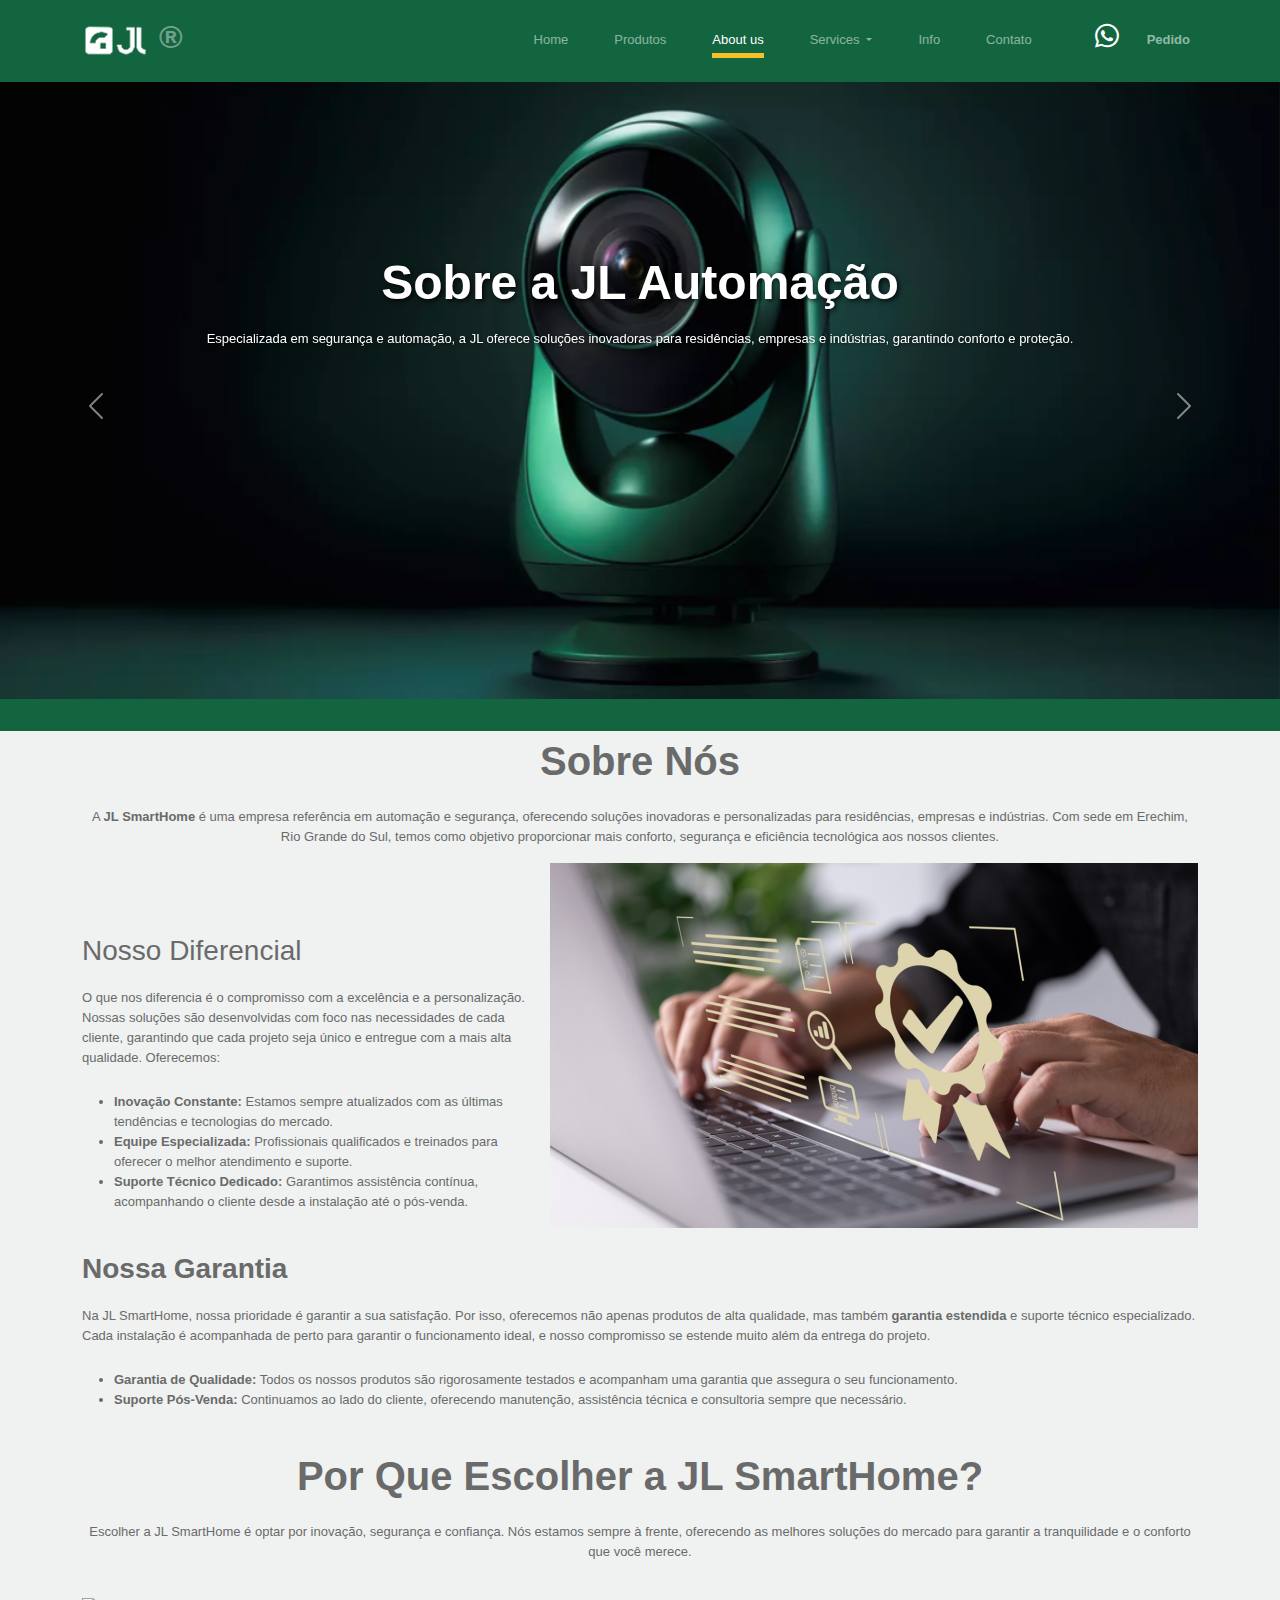
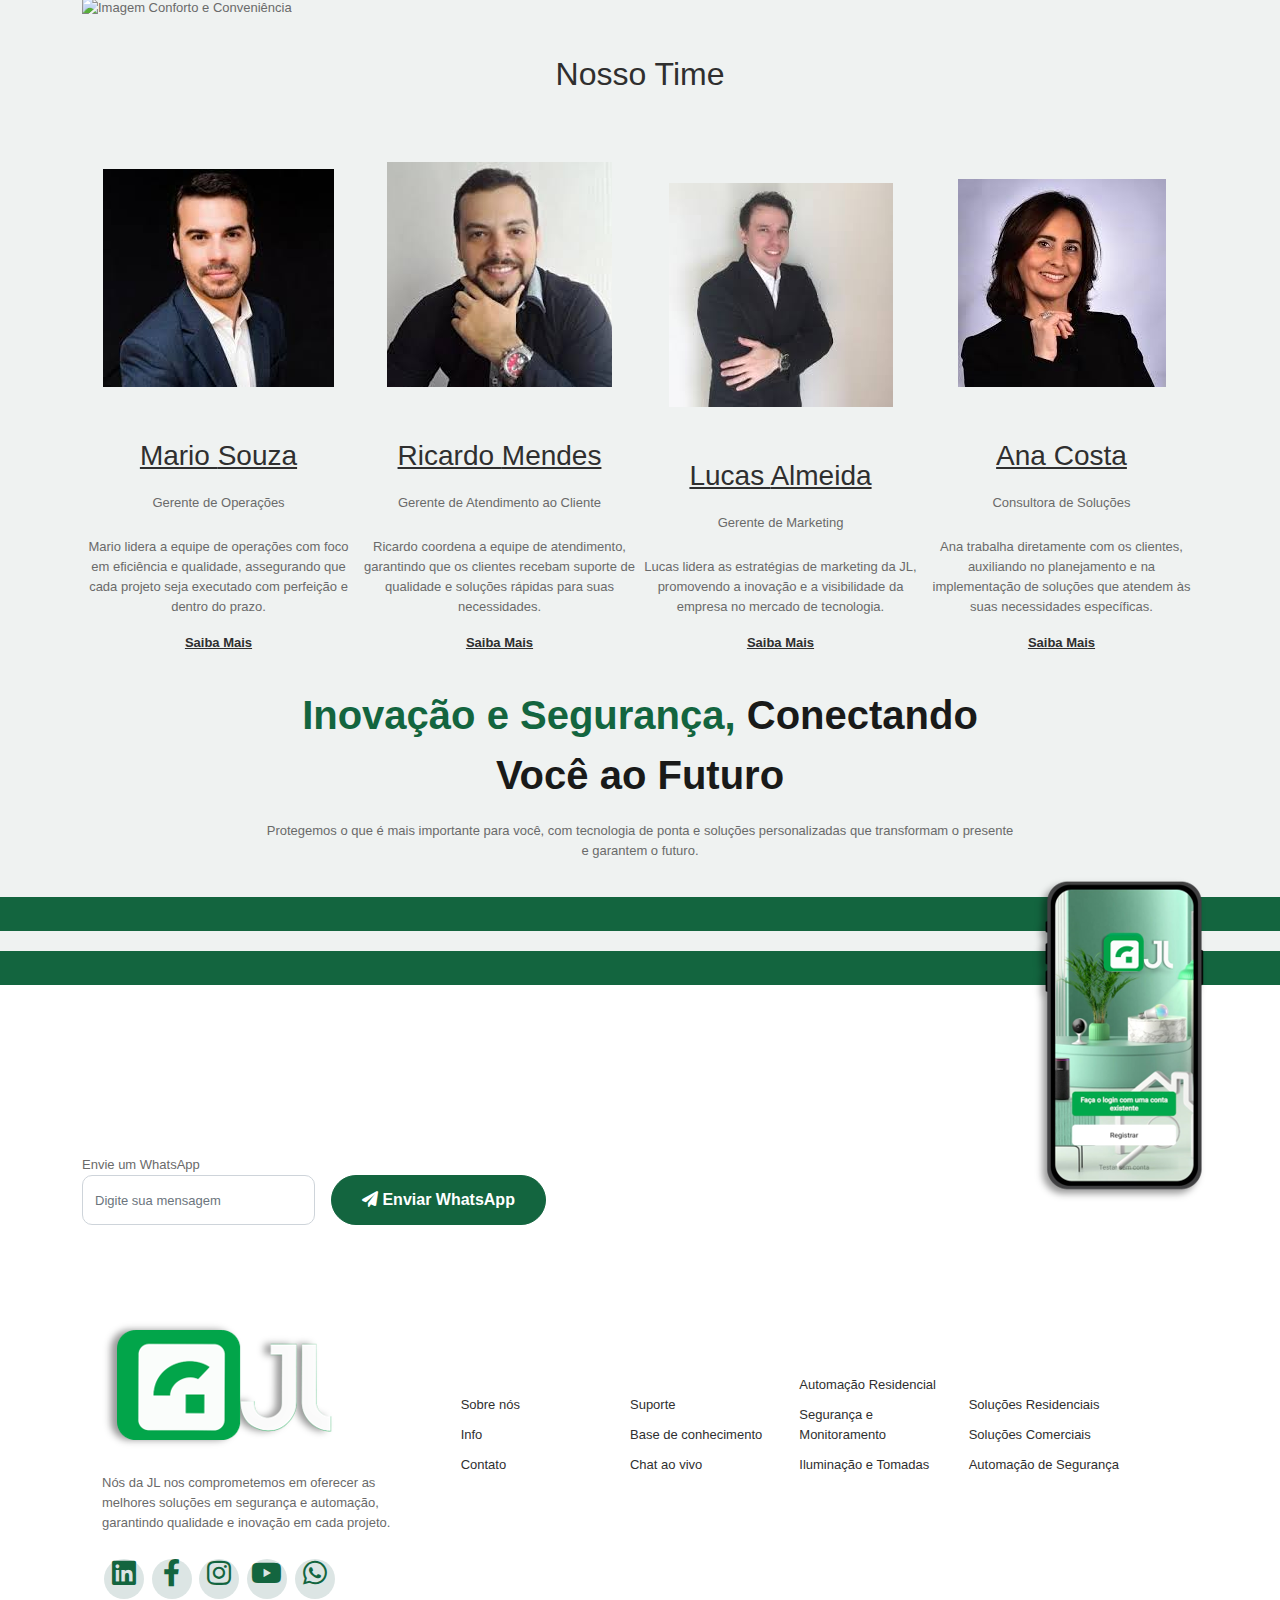
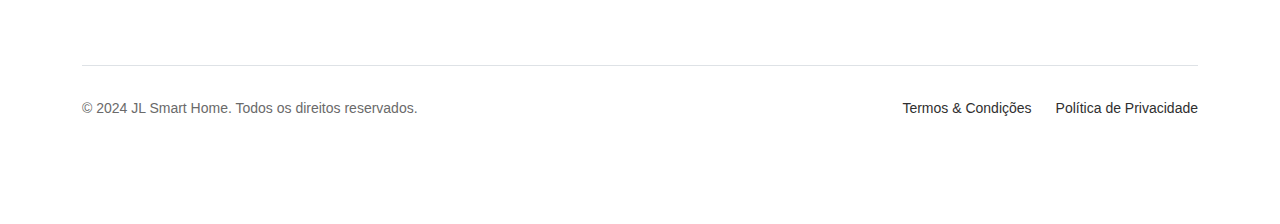
==== commit 62d5f0cd: "Descrição do que foi alterado" ====
--- a/about.html
+++ b/about.html
@@ -1,39 +1,42 @@
+<!DOCTYPE html>
 <html lang="pt-BR" dir="ltr">
 <head>
   <meta charset="utf-8">
   <meta name="viewport" content="width=device-width, initial-scale=1, shrink-to-fit=no">
-  
+
   <!-- SEO Meta Tags -->
-  <meta name="description" content="JL Automação: Soluções inovadoras em segurança e automação residencial. Oferecemos câmeras de segurança, alarmes, fechaduras eletrônicas e automação residencial com tecnologia de ponta para todo o Brasil.">
-  <meta name="keywords" content="segurança, automação, câmeras de segurança, alarmes, fechaduras eletrônicas, automação residencial, automação predial, controle remoto, tecnologia, sistemas inteligentes, CFTV, JL Smart Home, JL Tecnologia">
+  <meta name="description" content="Saiba mais sobre a JL Automação, nossa missão e valores. Oferecemos soluções inovadoras em segurança e automação residencial.">
+  <meta name="keywords" content="sobre nós, missão, valores, segurança, automação residencial, soluções tecnológicas">
   <meta name="robots" content="index, follow">
   <meta name="author" content="JL Automação">
 
   <!-- Open Graph Meta Tags for Social Sharing -->
-  <meta property="og:title" content="JL Automação - Soluções em Segurança e Automação Residencial">
-  <meta property="og:description" content="Descubra nossas soluções em automação e segurança com tecnologia de ponta. Câmeras de segurança, alarmes inteligentes e automação residencial para o Brasil.">
-  <meta property="og:image" content="https://www.jlhomesmatr.com.br/images/thumbnail-jl-automacao.png">
-  <meta property="og:url" content="https://www.jlhomesmatr.com.br">
+  <meta property="og:title" content="Sobre a JL Automação">
+  <meta property="og:description" content="Conheça a missão, visão e valores da JL Automação. Acreditamos em soluções que trazem conforto e segurança para sua vida.">
+  <meta property="og:image" content="https://jlsmarthome.com/images/barra.png">
+  <meta property="og:url" content="https://jlsmarthome.com/about.html">
   <meta property="og:type" content="website">
   <meta property="og:site_name" content="JL Automação">
   <meta property="og:locale" content="pt_BR">
+  <meta property="og:image:width" content="1200" />  <!-- Largura da imagem -->
+  <meta property="og:image:height" content="630" />  <!-- Altura da imagem -->
 
   <!-- Twitter Card Meta Tags -->
   <meta name="twitter:card" content="summary_large_image">
-  <meta name="twitter:title" content="JL Automação - Soluções em Segurança e Automação">
-  <meta name="twitter:description" content="Soluções em câmeras de segurança, alarmes, fechaduras eletrônicas e automação residencial.">
-  <meta name="twitter:image" content="https://www.jlhomesmatr.com.br/images/thumbnail-jl-automacao.png">
+  <meta name="twitter:title" content="Sobre a JL Automação">
+  <meta name="twitter:description" content="Descubra mais sobre a nossa empresa e o que fazemos para proporcionar segurança e automação.">
+  <meta name="twitter:image" content="https://jlsmarthome.com/images/barra.png">
   <meta name="twitter:site" content="@jlsmarthome">
   <meta name="twitter:creator" content="@jlsmarthome">
 
-<!-- Link para a Imagem de Compartilhamento (exibida no WhatsApp e redes sociais) -->
-<link rel="image_src" href="images/0001.avif.png">
-
-<!-- Favicon -->
-<link rel="shortcut icon" href="favicon.png">
+  <!-- Link para a Imagem de Compartilhamento (exibida no WhatsApp e redes sociais) -->
+  <link rel="image_src" href="https://jlsmarthome.com/images/barra.png">
+
+  <!-- Favicon -->
+  <link rel="shortcut icon" href="favicon.png">
 
   <!-- Título da Página -->
-  <title>JL Automação - Soluções em Segurança e Automação</title>
+  <title>Sobre a JL Automação</title>
 
   <!-- Bootstrap CSS e Outros Estilos -->
   <link href="css/bootstrap.min.css" rel="stylesheet">
@@ -41,6 +44,8 @@
   <link href="css/tiny-slider.css" rel="stylesheet">
   <link href="css/style.css" rel="stylesheet">
 </head>
+
+
 
 <body> <!-- Abertura da tag body -->
     <nav class="custom-navbar navbar navbar-expand-md navbar-dark bg-dark" aria-label="Furni navigation bar">
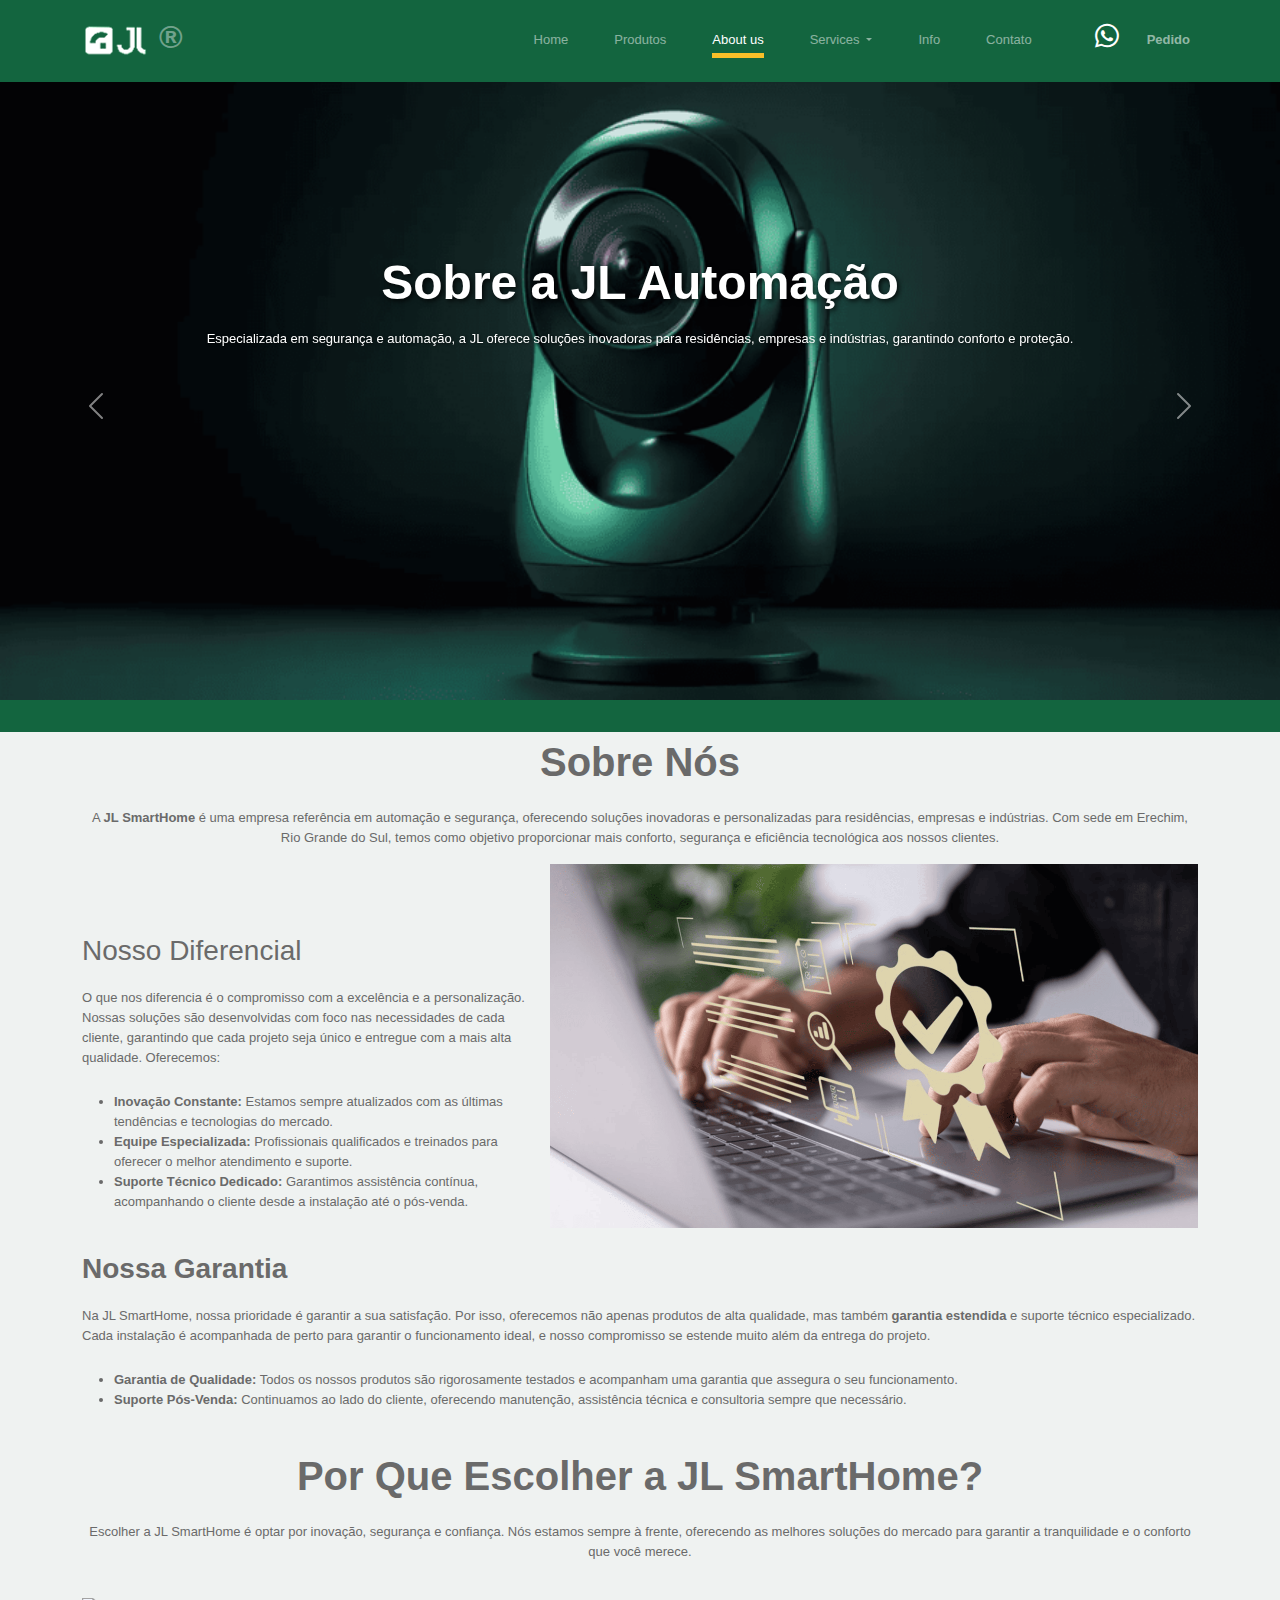
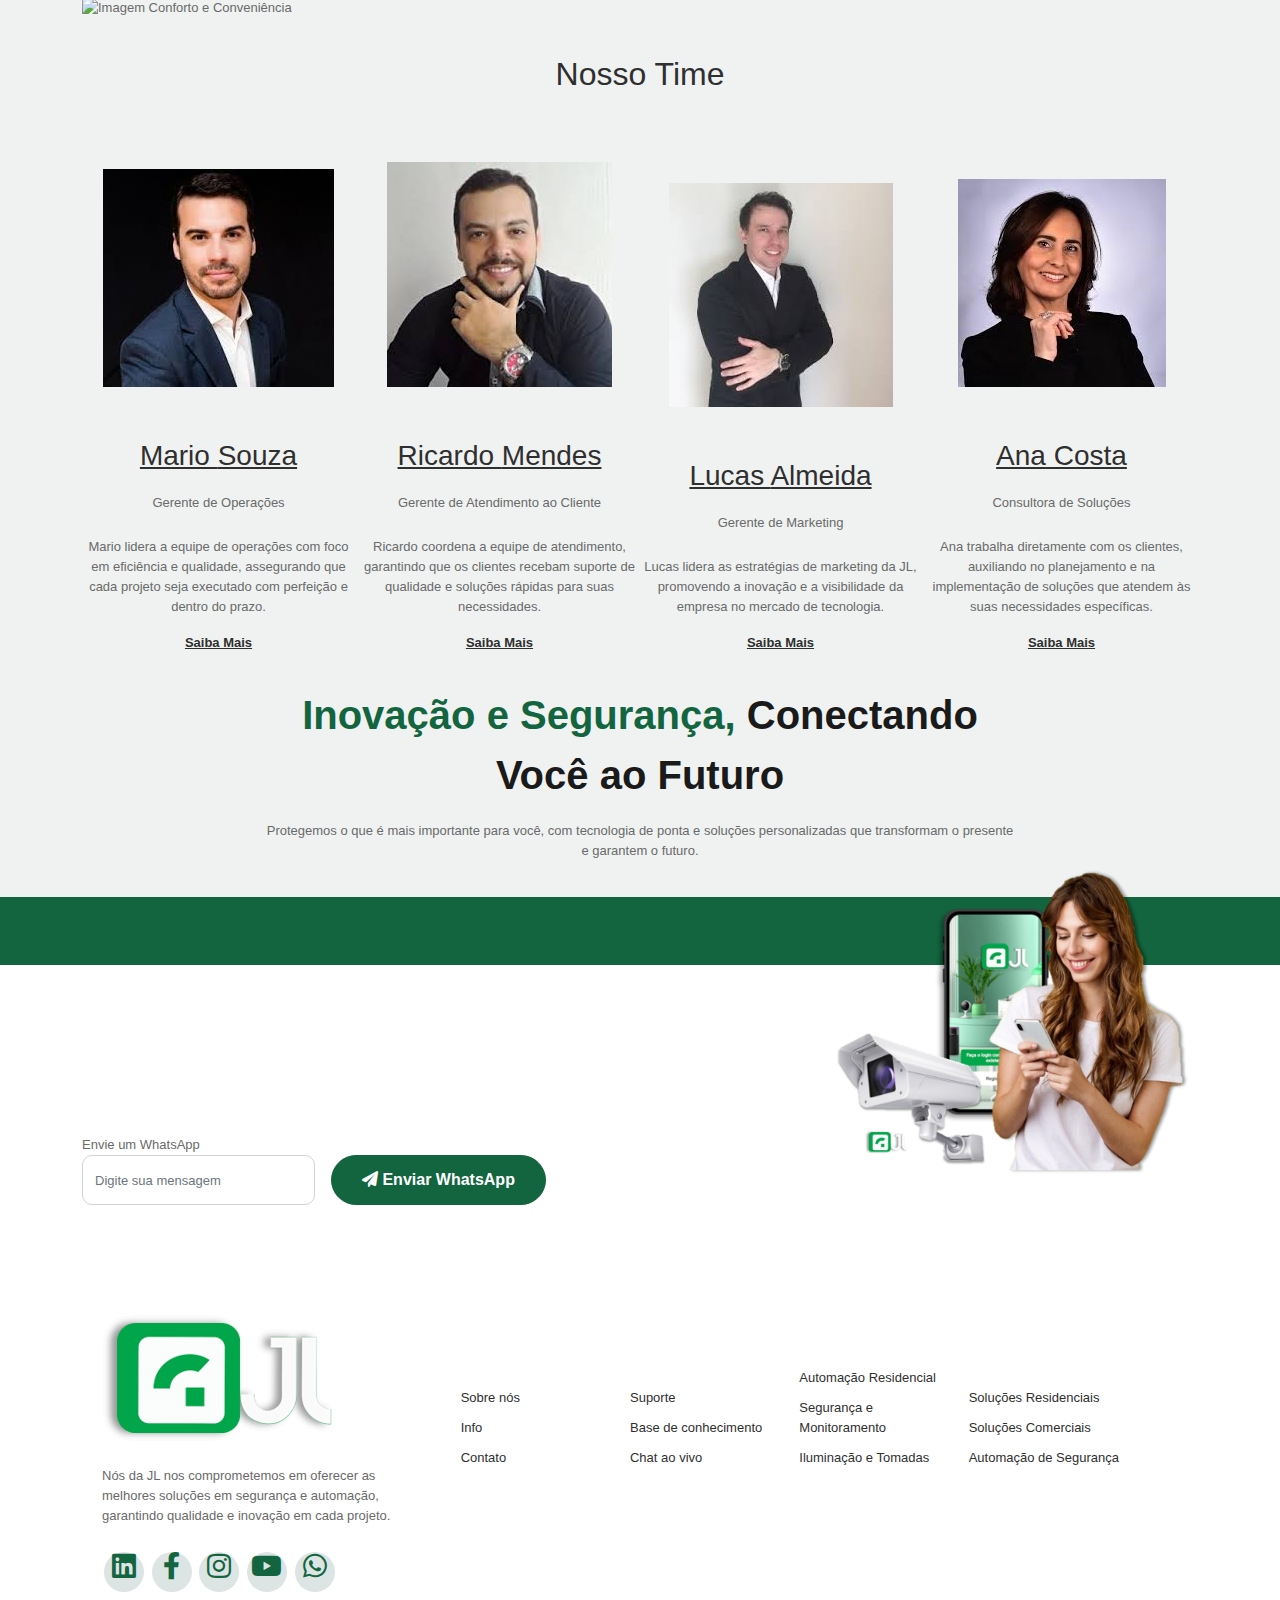
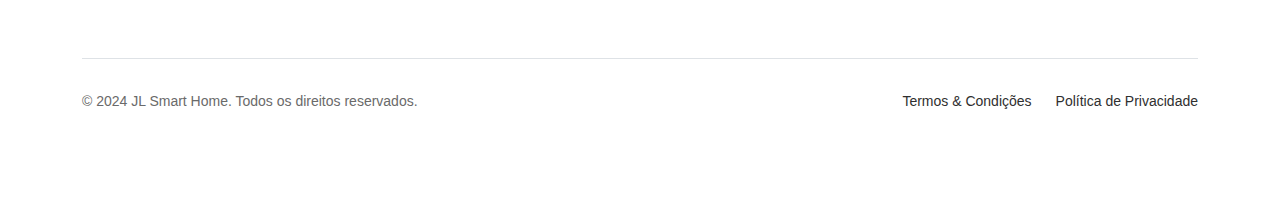
==== commit 29fb0e52: "Descrição das alterações realizadas" ====
--- a/about.html
+++ b/about.html
@@ -1,42 +1,39 @@
-<!DOCTYPE html>
 <html lang="pt-BR" dir="ltr">
 <head>
   <meta charset="utf-8">
   <meta name="viewport" content="width=device-width, initial-scale=1, shrink-to-fit=no">
-
+  
   <!-- SEO Meta Tags -->
-  <meta name="description" content="Saiba mais sobre a JL Automação, nossa missão e valores. Oferecemos soluções inovadoras em segurança e automação residencial.">
-  <meta name="keywords" content="sobre nós, missão, valores, segurança, automação residencial, soluções tecnológicas">
+  <meta name="description" content="JL Automação: Soluções inovadoras em segurança e automação residencial. Oferecemos câmeras de segurança, alarmes, fechaduras eletrônicas e automação residencial com tecnologia de ponta para todo o Brasil.">
+  <meta name="keywords" content="segurança, automação, câmeras de segurança, alarmes, fechaduras eletrônicas, automação residencial, automação predial, controle remoto, tecnologia, sistemas inteligentes, CFTV, JL Smart Home, JL Tecnologia">
   <meta name="robots" content="index, follow">
   <meta name="author" content="JL Automação">
 
   <!-- Open Graph Meta Tags for Social Sharing -->
-  <meta property="og:title" content="Sobre a JL Automação">
-  <meta property="og:description" content="Conheça a missão, visão e valores da JL Automação. Acreditamos em soluções que trazem conforto e segurança para sua vida.">
-  <meta property="og:image" content="https://jlsmarthome.com/images/barra.png">
-  <meta property="og:url" content="https://jlsmarthome.com/about.html">
+  <meta property="og:title" content="JL Automação - Soluções em Segurança e Automação Residencial">
+  <meta property="og:description" content="Descubra nossas soluções em automação e segurança com tecnologia de ponta. Câmeras de segurança, alarmes inteligentes e automação residencial para o Brasil.">
+  <meta property="og:image" content="https://www.jlhomesmatr.com.br/images/thumbnail-jl-automacao.png">
+  <meta property="og:url" content="https://www.jlhomesmatr.com.br">
   <meta property="og:type" content="website">
   <meta property="og:site_name" content="JL Automação">
   <meta property="og:locale" content="pt_BR">
-  <meta property="og:image:width" content="1200" />  <!-- Largura da imagem -->
-  <meta property="og:image:height" content="630" />  <!-- Altura da imagem -->
 
   <!-- Twitter Card Meta Tags -->
   <meta name="twitter:card" content="summary_large_image">
-  <meta name="twitter:title" content="Sobre a JL Automação">
-  <meta name="twitter:description" content="Descubra mais sobre a nossa empresa e o que fazemos para proporcionar segurança e automação.">
-  <meta name="twitter:image" content="https://jlsmarthome.com/images/barra.png">
+  <meta name="twitter:title" content="JL Automação - Soluções em Segurança e Automação">
+  <meta name="twitter:description" content="Soluções em câmeras de segurança, alarmes, fechaduras eletrônicas e automação residencial.">
+  <meta name="twitter:image" content="https://www.jlhomesmatr.com.br/images/thumbnail-jl-automacao.png">
   <meta name="twitter:site" content="@jlsmarthome">
   <meta name="twitter:creator" content="@jlsmarthome">
 
-  <!-- Link para a Imagem de Compartilhamento (exibida no WhatsApp e redes sociais) -->
-  <link rel="image_src" href="https://jlsmarthome.com/images/barra.png">
-
-  <!-- Favicon -->
-  <link rel="shortcut icon" href="favicon.png">
+<!-- Link para a Imagem de Compartilhamento (exibida no WhatsApp e redes sociais) -->
+<link rel="image_src" href="images/0001.avif.png">
+
+<!-- Favicon -->
+<link rel="shortcut icon" href="favicon.png">
 
   <!-- Título da Página -->
-  <title>Sobre a JL Automação</title>
+  <title>JL Automação - Soluções em Segurança e Automação</title>
 
   <!-- Bootstrap CSS e Outros Estilos -->
   <link href="css/bootstrap.min.css" rel="stylesheet">
@@ -44,8 +41,6 @@
   <link href="css/tiny-slider.css" rel="stylesheet">
   <link href="css/style.css" rel="stylesheet">
 </head>
-
-
 
 <body> <!-- Abertura da tag body -->
     <nav class="custom-navbar navbar navbar-expand-md navbar-dark bg-dark" aria-label="Furni navigation bar">
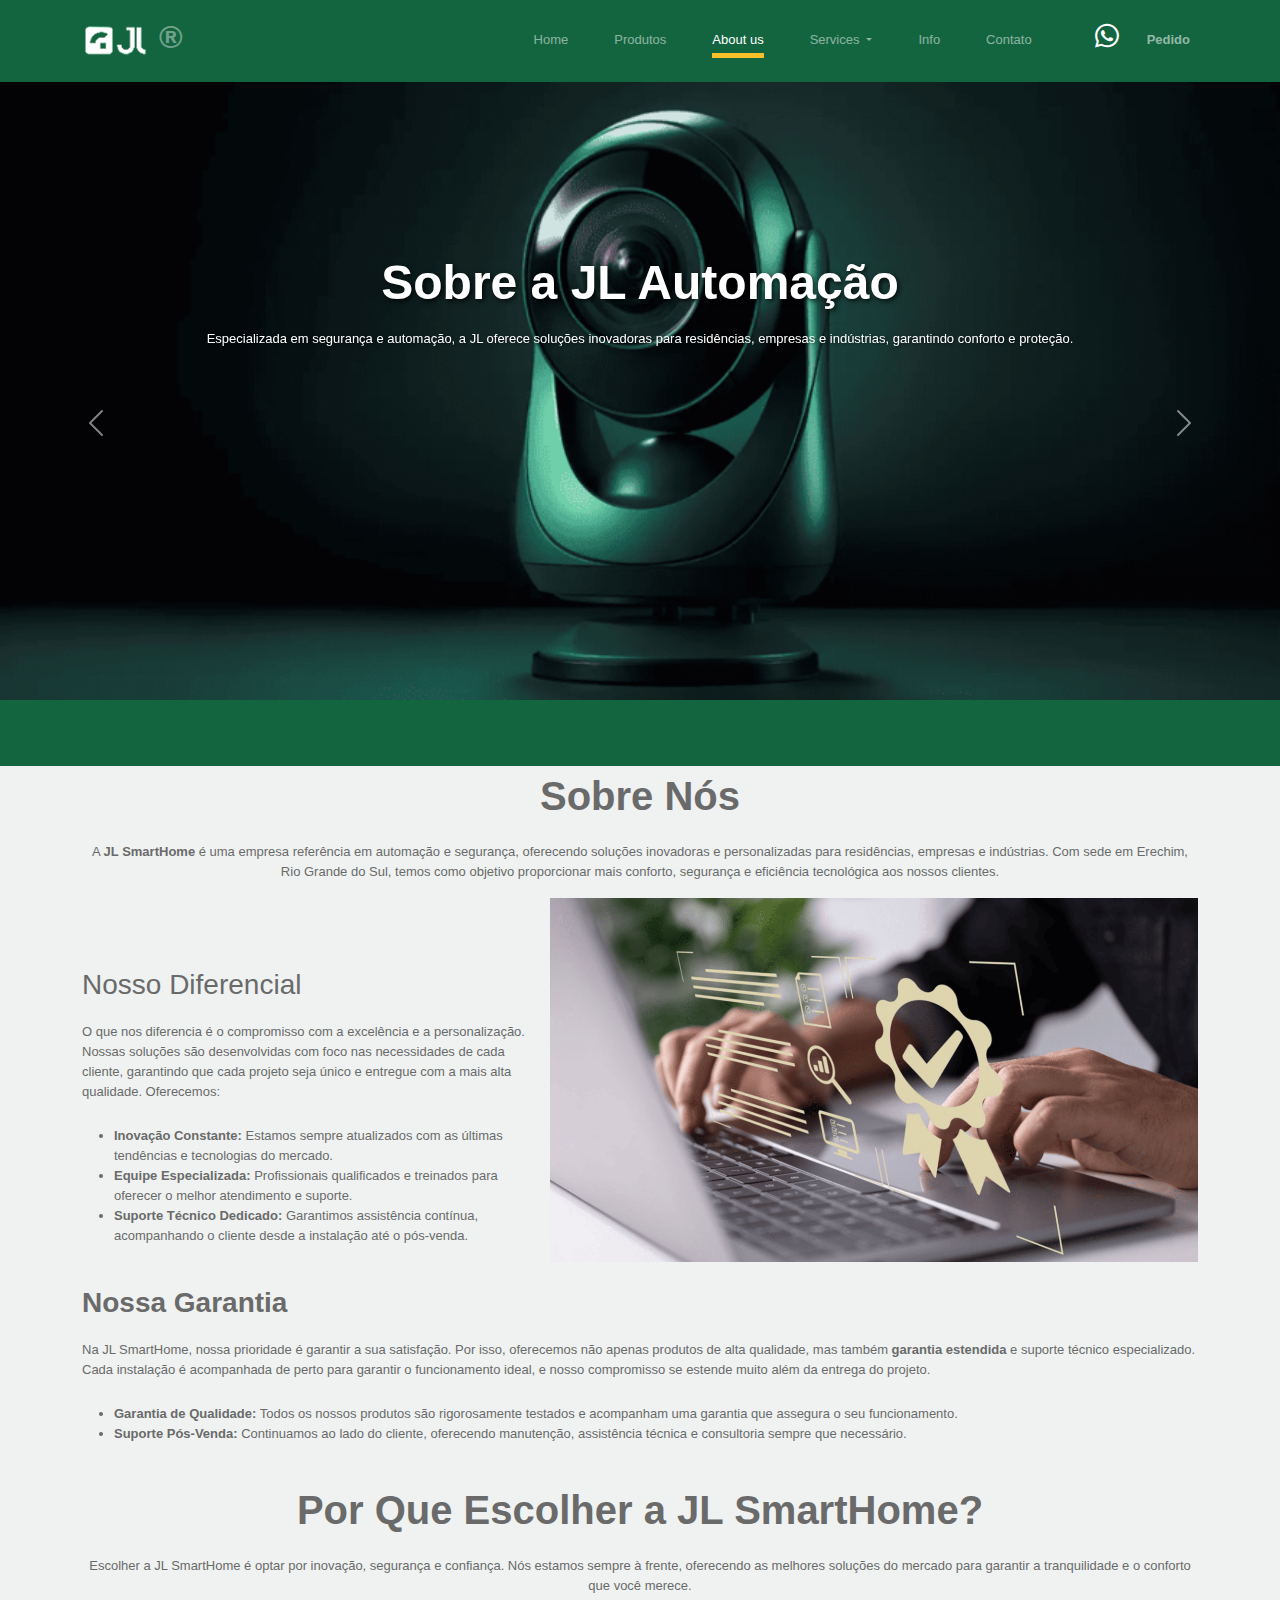
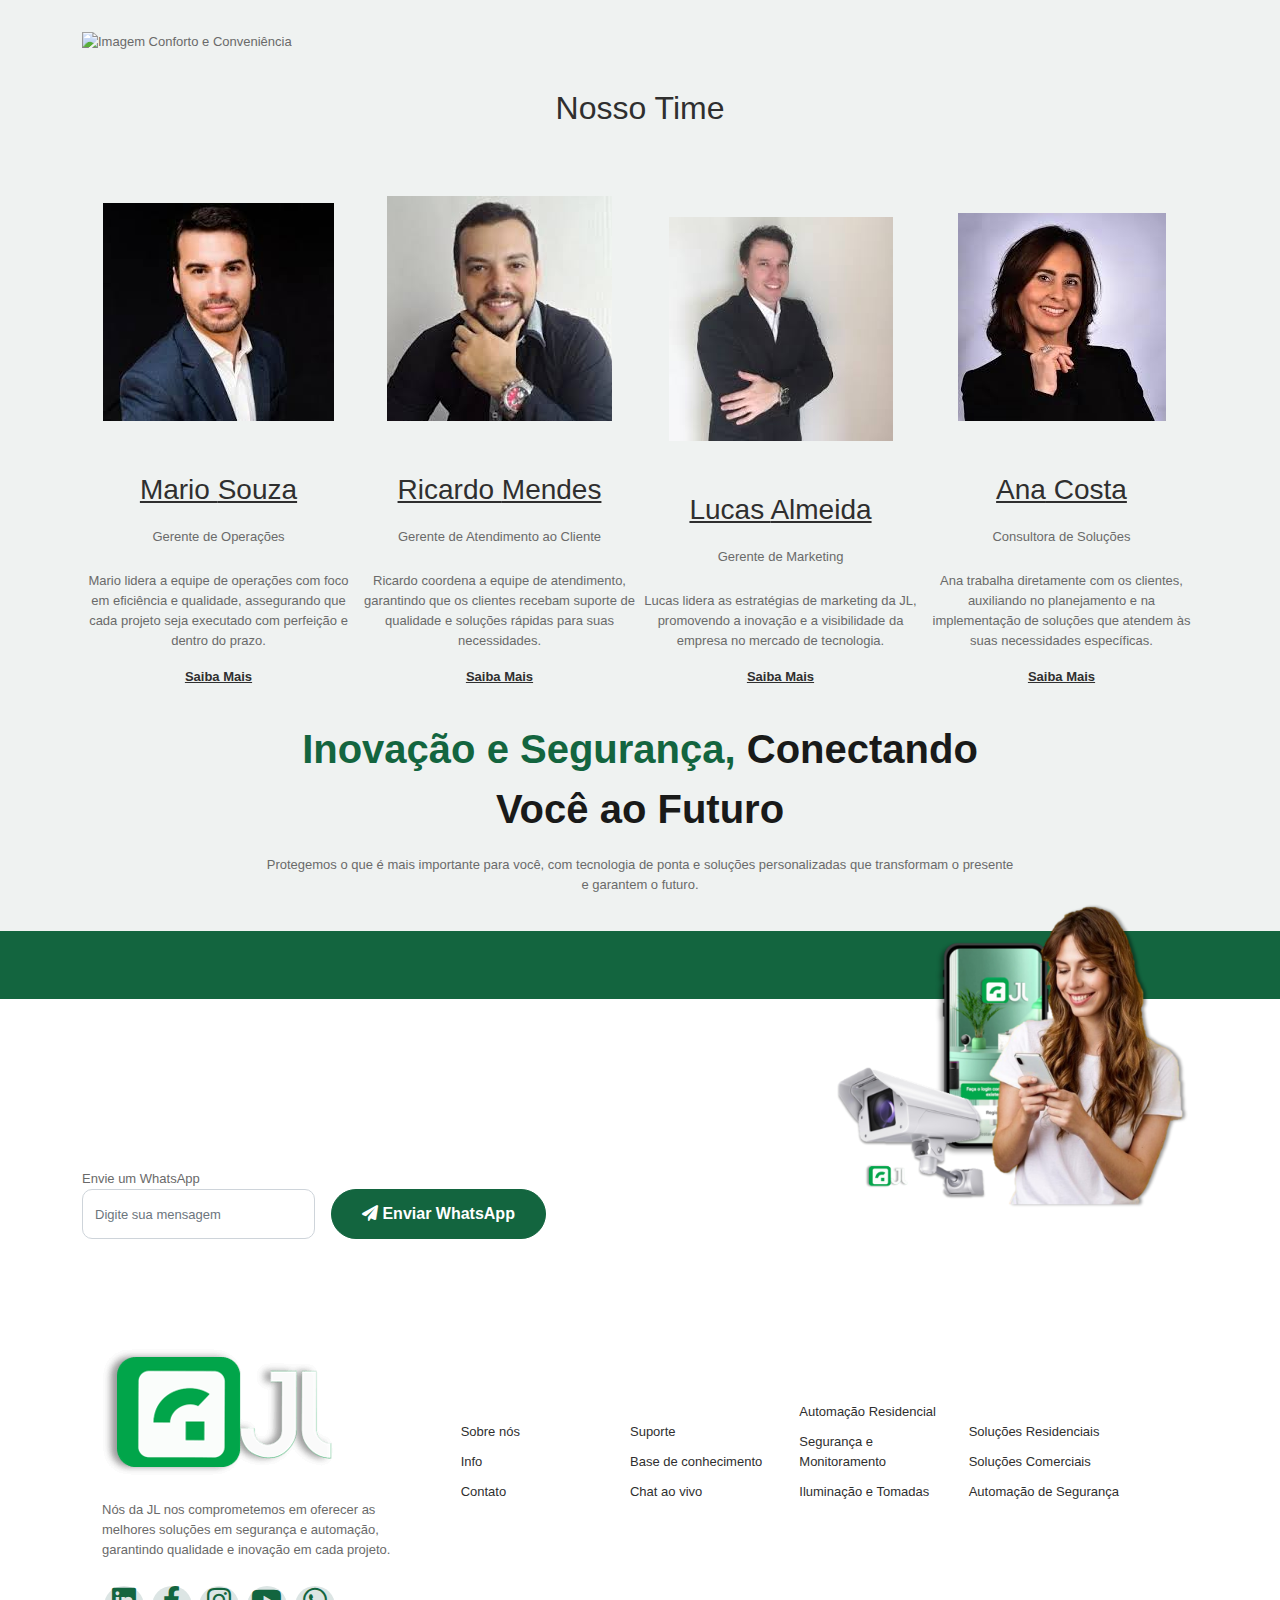
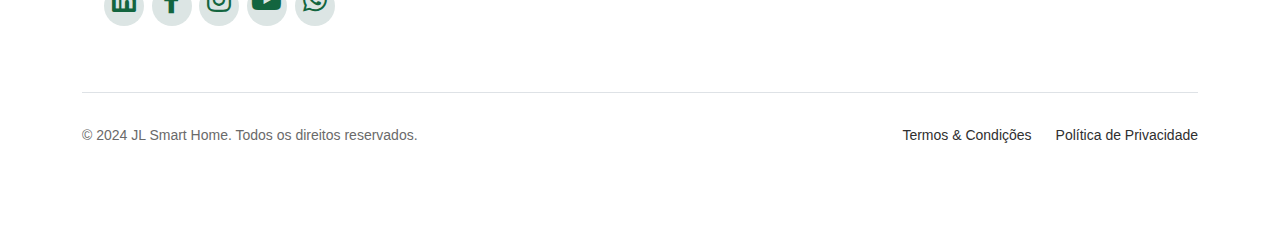
==== commit 0921f2a4: "Descrição das alterações realizadas" ====
--- a/about.html
+++ b/about.html
@@ -105,35 +105,35 @@
             <div class="carousel-caption">
                 <h1 class="text-animate">Sobre a JL Automação</h1>
                 <p class="text-animate">Especializada em segurança e automação, a JL oferece soluções inovadoras para residências, empresas e indústrias, garantindo conforto e proteção.</p>
-            </div>
+           <br><br><br> </div>
         </div>
 
         <!-- Slide 2: Diferenciais da Empresa -->
         <div class="carousel-item">
             <img src="images/banner sobre 2.png" class="d-block w-100" alt="Diferenciais da JL Automação">
             <div class="carousel-caption">
-                <h1 class="text-animate">Nossos Diferenciais</h1>
+                <h2 class="text-animate">Nossos Diferenciais</h2>
                 <p class="text-animate">Oferecemos suporte técnico especializado, soluções personalizadas, e tecnologia de ponta, garantindo segurança e eficiência.</p>
-            </div>
+                <br><br> </div>
         </div>
         <!-- Slide 3: Compromisso com a Inovação -->
         <div class="carousel-item">
             <img src="images/banner sobre 3.png" class="d-block w-100" alt="Inovação em Automação e Segurança">
             <div class="carousel-caption">
-                <h1 class="text-animate">Compromisso com a Inovação</h1>
+                <h2 class="text-animate">Compromisso com a Inovação</h2>
                 <p class="text-animate">A JL Automação se destaca por utilizar as tecnologias mais avançadas, oferecendo soluções modernas e eficazes para proteger seu patrimônio.</p>
-            </div>
+                <br><br></div>
         </div>
         <!-- Slide 4: Excelência no Atendimento -->
         <div class="carousel-item">
             <img src="images/banner sobre 4.png" class="d-block w-100" alt="Excelência no Atendimento">
             <div class="carousel-caption">
-                <h1 class="text-animate">Excelência no Atendimento</h1>
-                <p class="text-animate">Nosso compromisso vai além da tecnologia. Priorizamos um atendimento ágil, transparente e personalizado para garantir a satisfação total de nossos clientes.</p>
+                <h2 class="text-animate">Excelência no Atendimento</h2>
+                <br><br>   <p class="text-animate">Nosso compromisso vai além da tecnologia. Priorizamos um atendimento ágil, transparente e personalizado para garantir a satisfação total de nossos clientes.</p>
             </div>
         </div>
     </div>
-
+    <div class="hero"></div>
     <!-- Controles do Carousel -->
     <button class="carousel-control-prev" type="button" data-bs-target="#heroCarousel" data-bs-slide="prev">
         <span class="carousel-control-prev-icon" aria-hidden="true"></span>
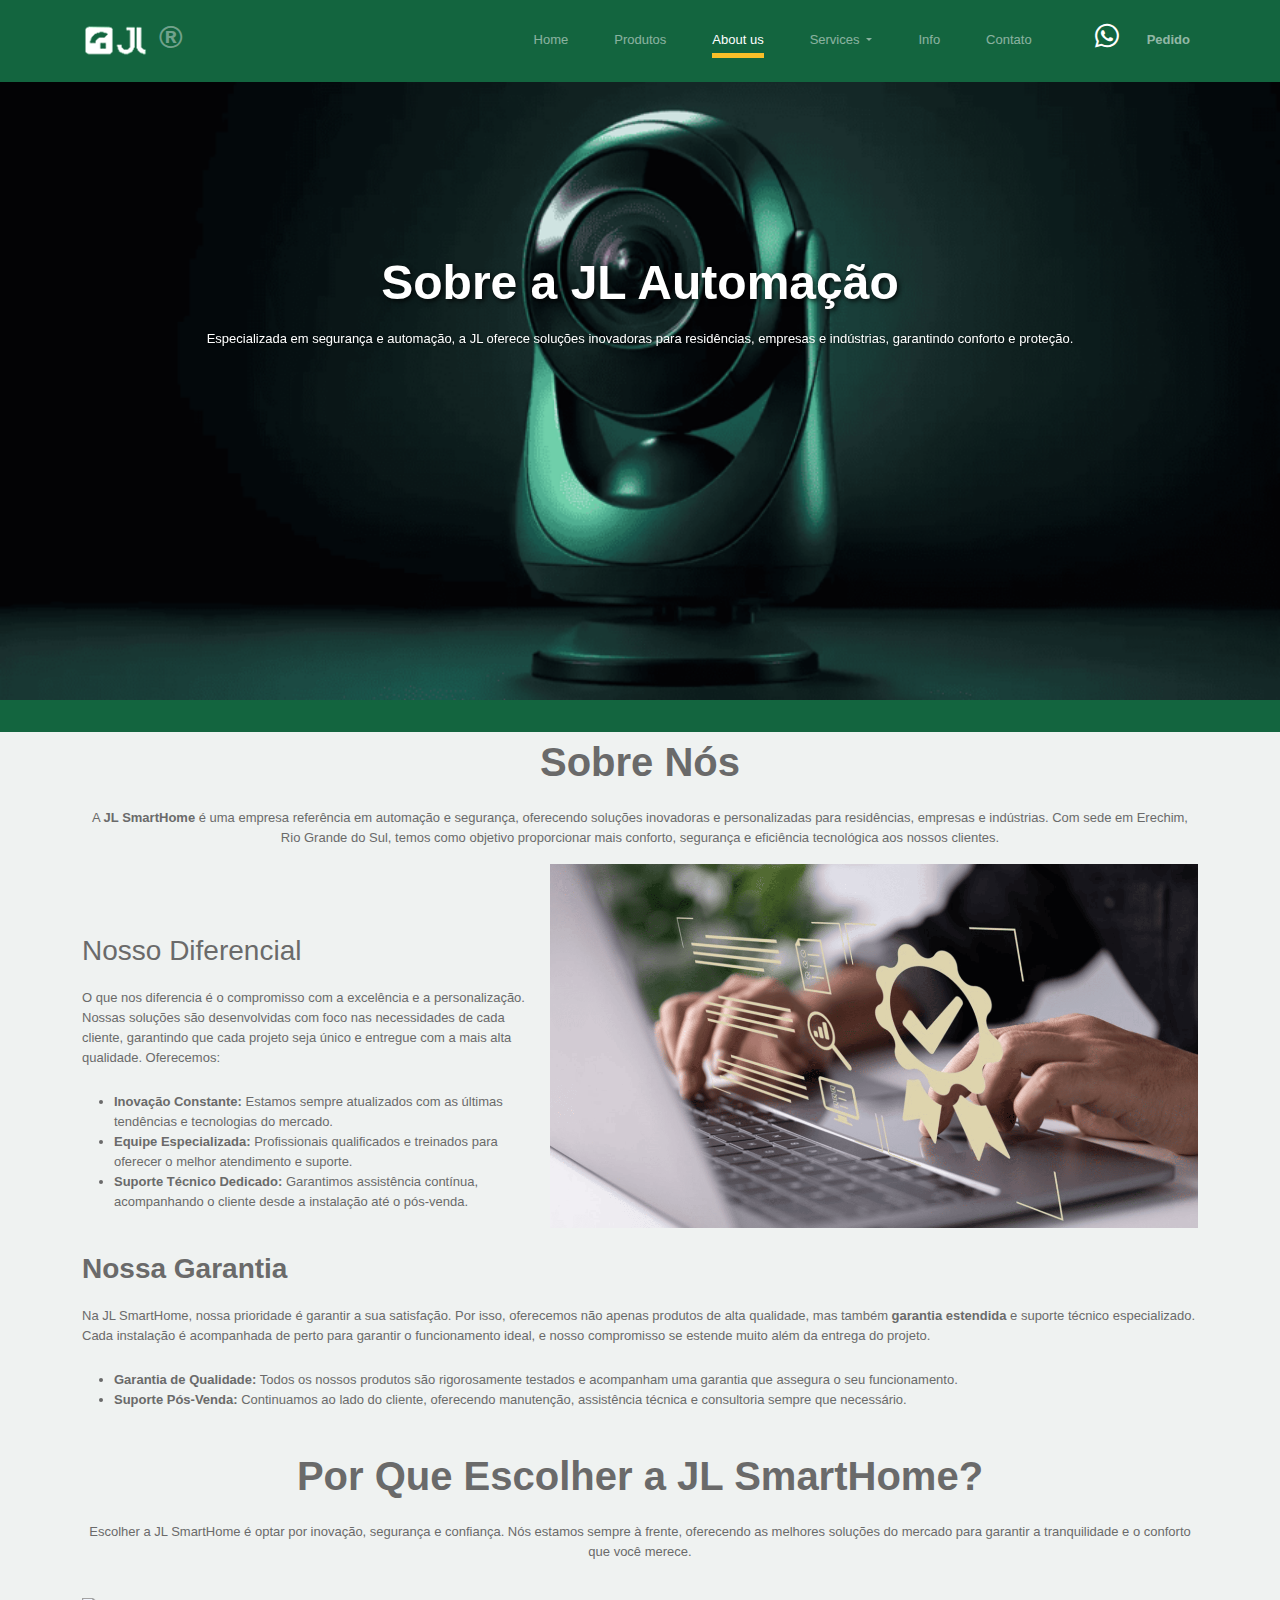
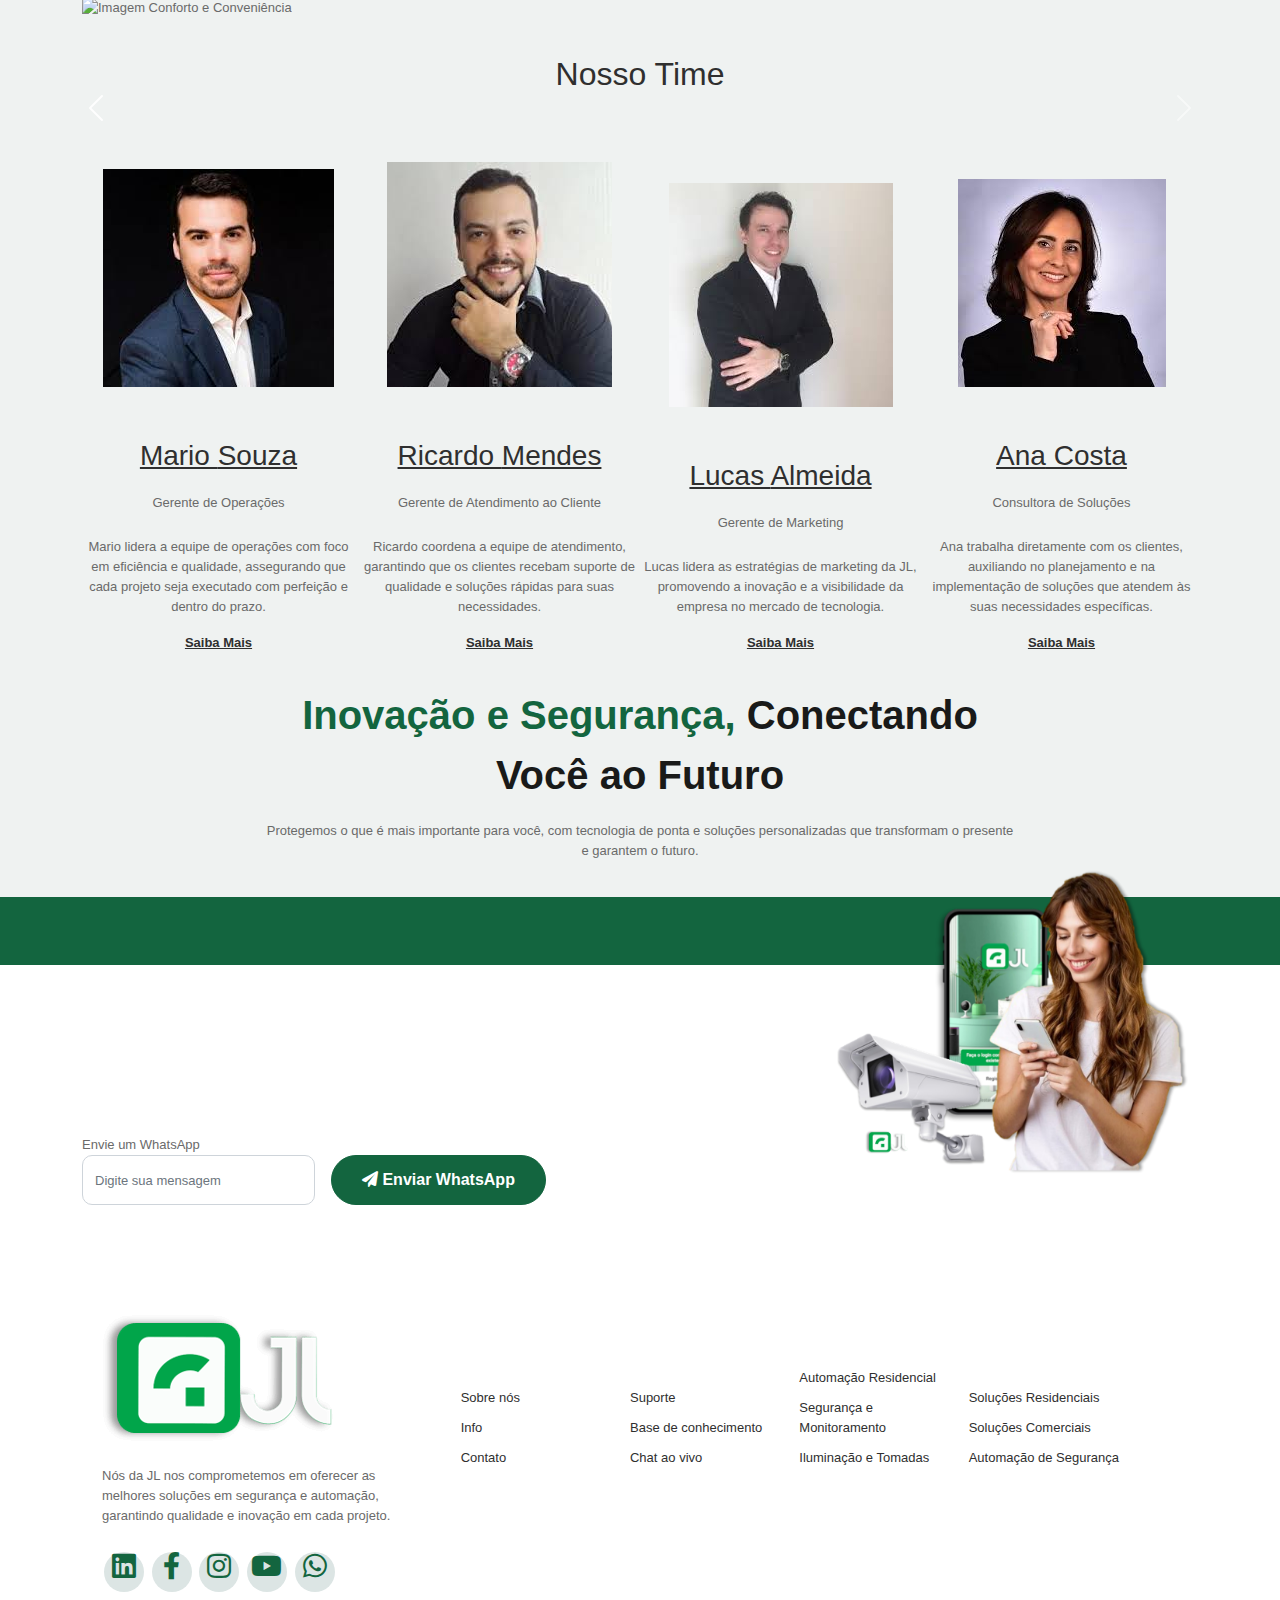
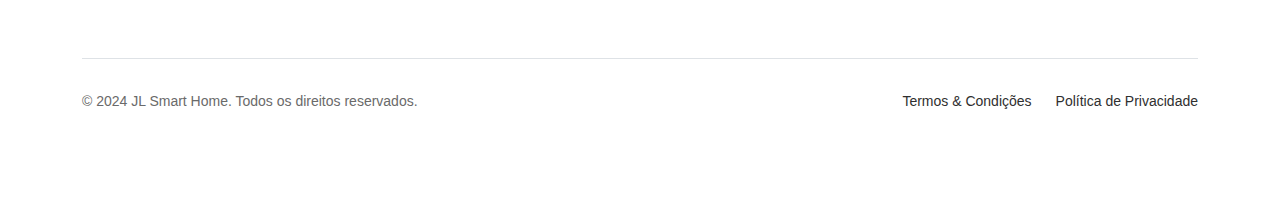
==== commit 0b58fad5: "Descrição das alterações realizadas" ====
--- a/about.html
+++ b/about.html
@@ -114,7 +114,7 @@
             <div class="carousel-caption">
                 <h2 class="text-animate">Nossos Diferenciais</h2>
                 <p class="text-animate">Oferecemos suporte técnico especializado, soluções personalizadas, e tecnologia de ponta, garantindo segurança e eficiência.</p>
-                <br><br> </div>
+                <br><br><br> </div>
         </div>
         <!-- Slide 3: Compromisso com a Inovação -->
         <div class="carousel-item">
@@ -122,18 +122,19 @@
             <div class="carousel-caption">
                 <h2 class="text-animate">Compromisso com a Inovação</h2>
                 <p class="text-animate">A JL Automação se destaca por utilizar as tecnologias mais avançadas, oferecendo soluções modernas e eficazes para proteger seu patrimônio.</p>
-                <br><br></div>
+                <br><br><br></div>
         </div>
         <!-- Slide 4: Excelência no Atendimento -->
         <div class="carousel-item">
             <img src="images/banner sobre 4.png" class="d-block w-100" alt="Excelência no Atendimento">
             <div class="carousel-caption">
                 <h2 class="text-animate">Excelência no Atendimento</h2>
-                <br><br>   <p class="text-animate">Nosso compromisso vai além da tecnologia. Priorizamos um atendimento ágil, transparente e personalizado para garantir a satisfação total de nossos clientes.</p>
+              <p class="text-animate">Nosso compromisso vai além da tecnologia. Priorizamos um atendimento ágil, transparente e personalizado para garantir a satisfação total de nossos clientes.</p>
+              <br><br><br></div>
             </div>
         </div>
     </div>
-    <div class="hero"></div>
+
     <!-- Controles do Carousel -->
     <button class="carousel-control-prev" type="button" data-bs-target="#heroCarousel" data-bs-slide="prev">
         <span class="carousel-control-prev-icon" aria-hidden="true"></span>
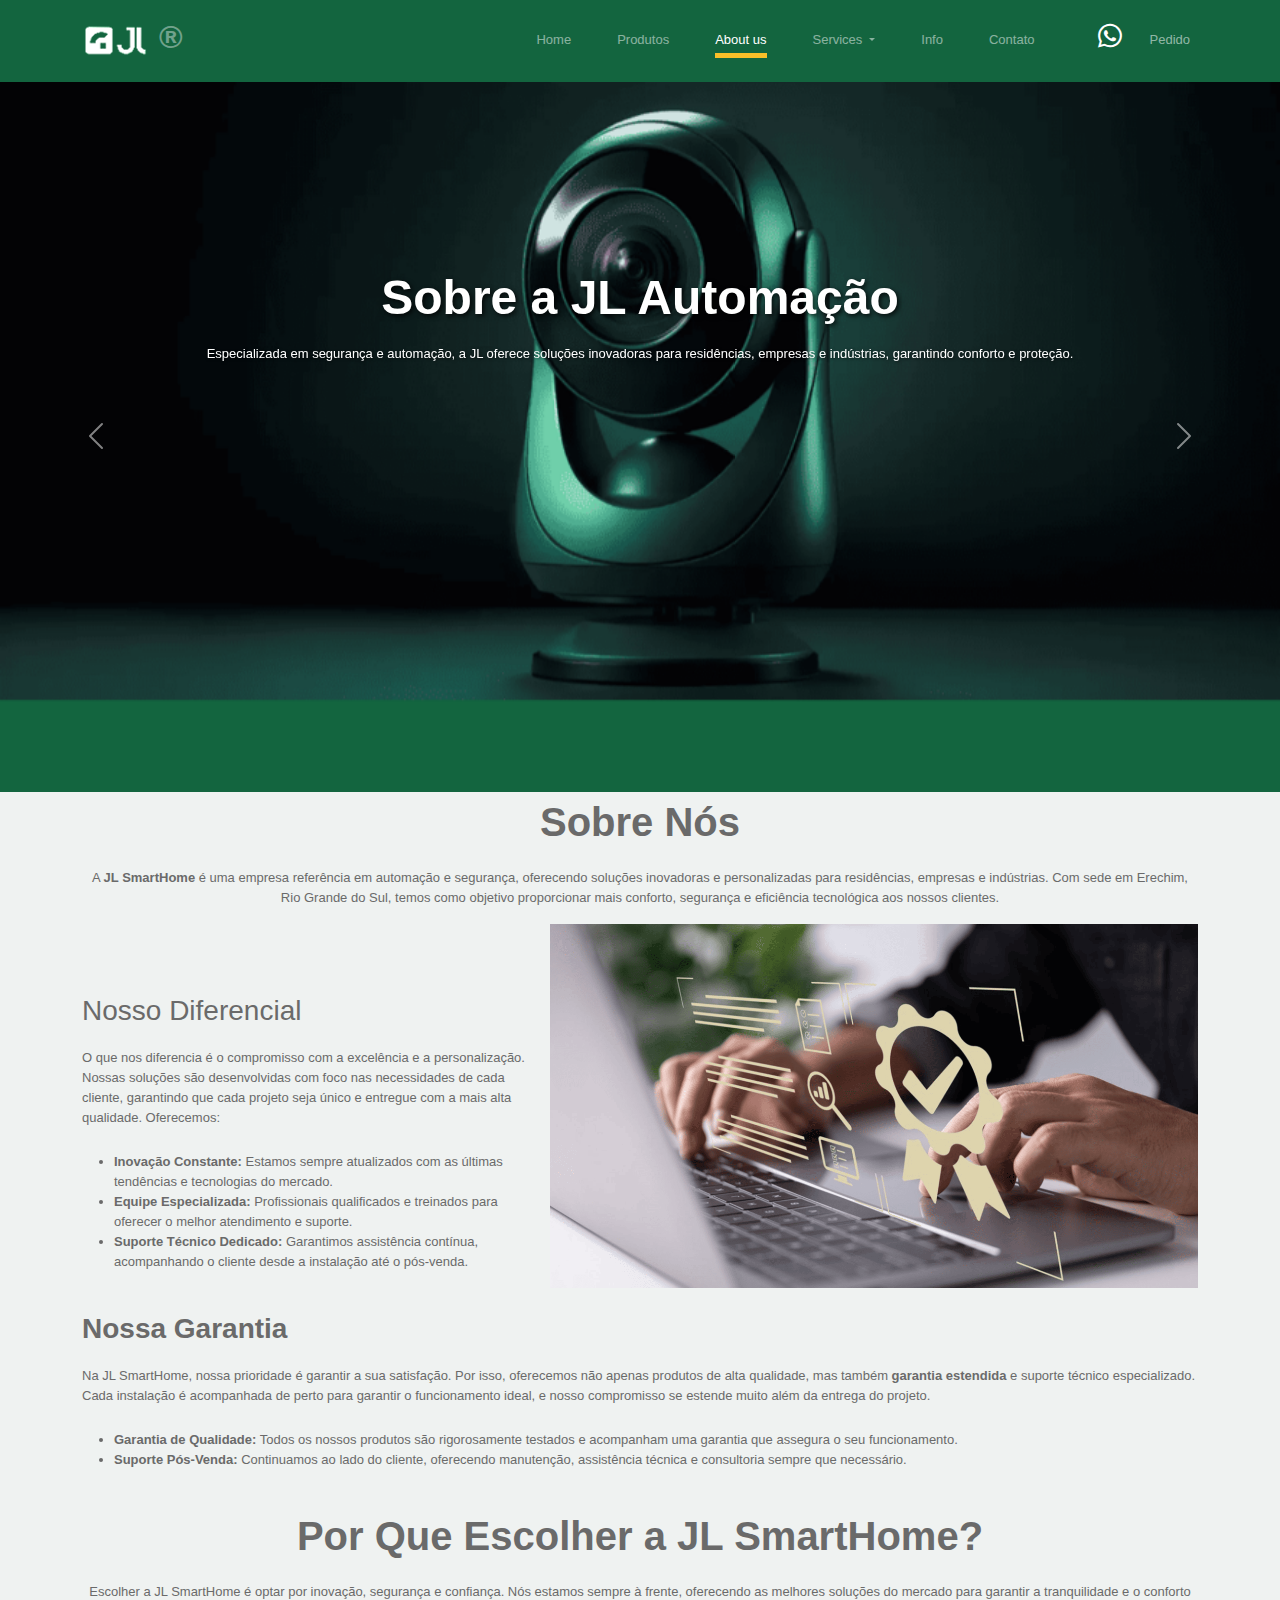
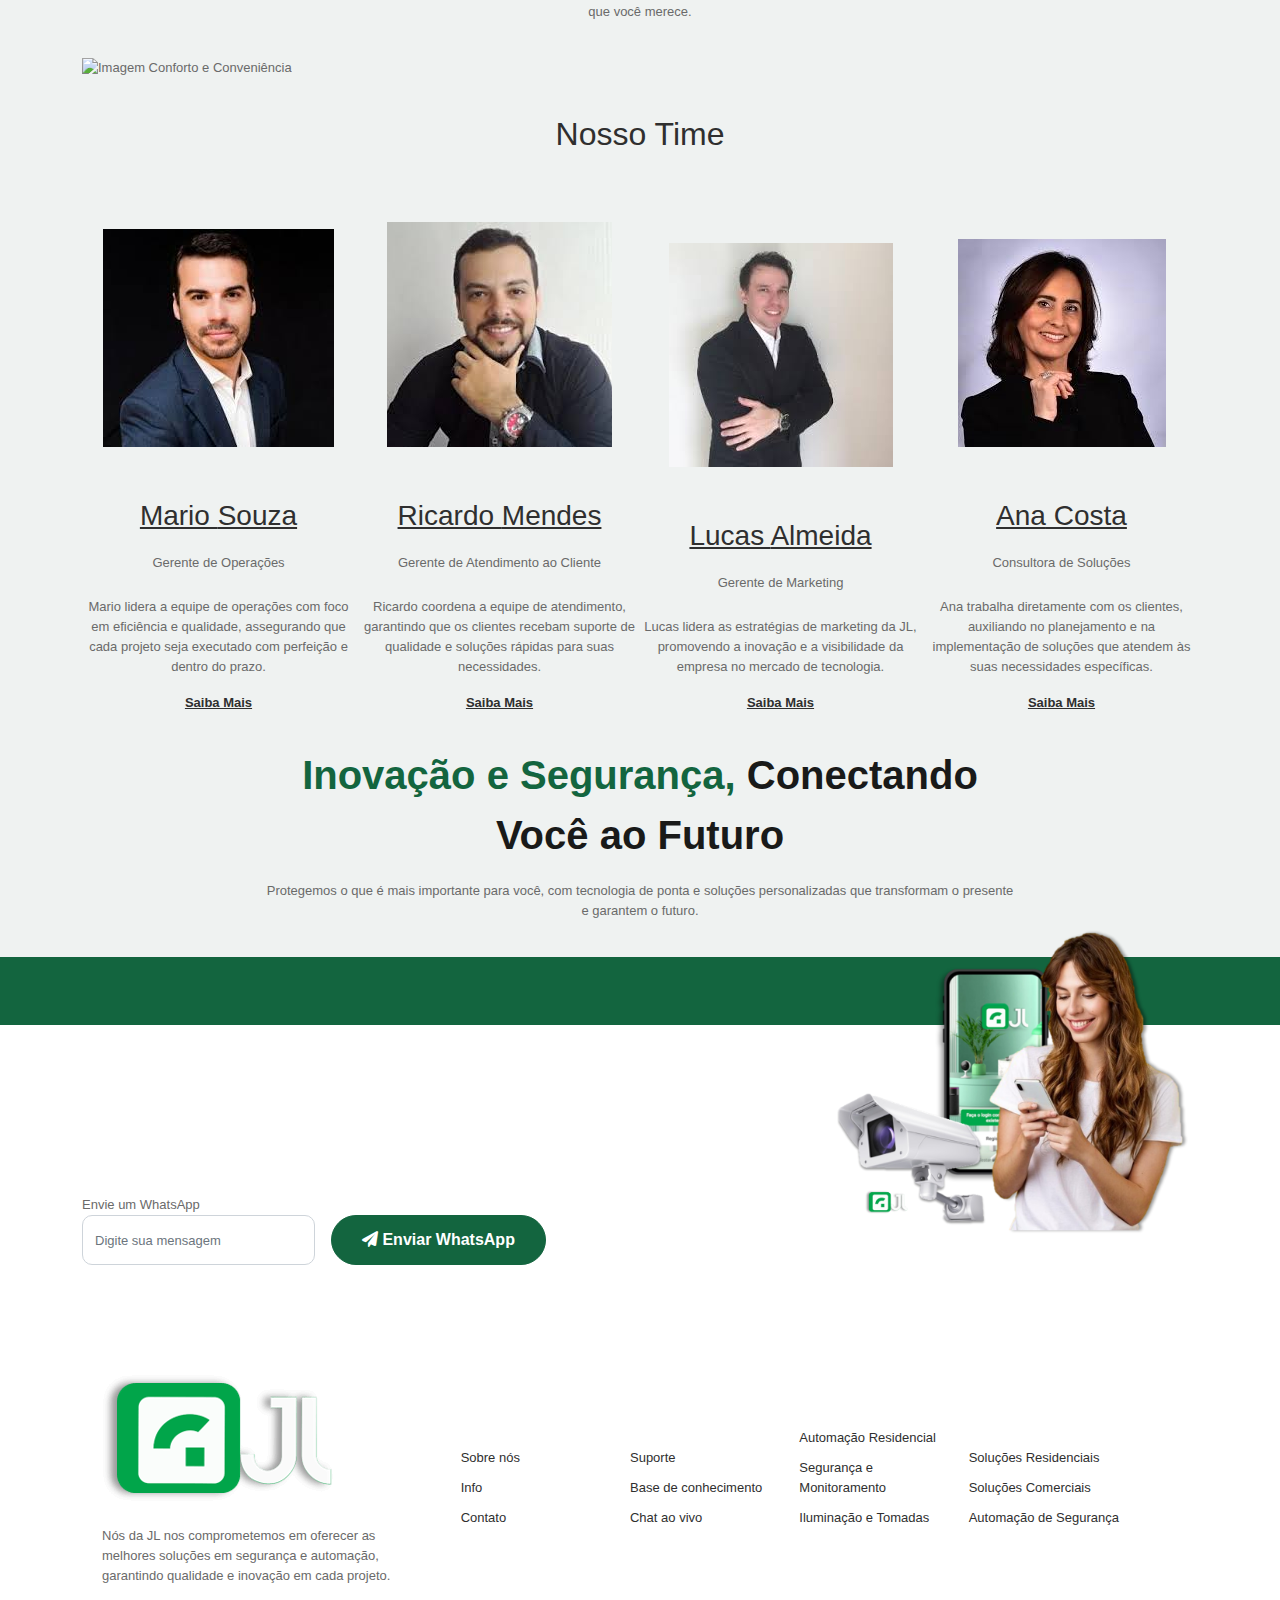
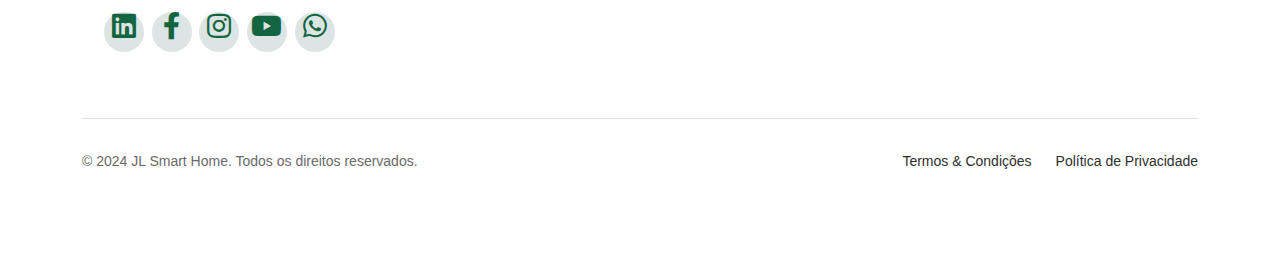
==== commit b7cc4664: "Descrição das alterações realizadas" ====
--- a/about.html
+++ b/about.html
@@ -41,109 +41,110 @@
   <link href="css/tiny-slider.css" rel="stylesheet">
   <link href="css/style.css" rel="stylesheet">
 </head>
-
-<body> <!-- Abertura da tag body -->
-    <nav class="custom-navbar navbar navbar-expand-md navbar-dark bg-dark" aria-label="Furni navigation bar">
-        <div class="container">
-            <a class="navbar-brand" href="index.html">
-                <img src="images/jl.png" alt="Logo JL SmartHome"> 
-                <span>®</span>
-            </a>
-            <button class="navbar-toggler" type="button" data-bs-toggle="collapse" data-bs-target="#navbarsFurni" aria-controls="navbarsFurni" aria-expanded="false" aria-label="Toggle navigation">
-                <span class="navbar-toggler-icon"></span>
+<body>
+    <body> <!-- Abertura da tag body -->
+        <nav class="custom-navbar navbar navbar-expand-md navbar-dark bg-dark" aria-label="Furni navigation bar">
+            <div class="container">
+                <a class="navbar-brand" href="index.html">
+                    <img src="images/jl.png" alt="Logo JL SmartHome"> 
+                    <span>®</span>
+                </a>
+                <button class="navbar-toggler" type="button" data-bs-toggle="collapse" data-bs-target="#navbarsFurni" aria-controls="navbarsFurni" aria-expanded="false" aria-label="Toggle navigation">
+                    <span class="navbar-toggler-icon"></span>
+                </button>
+                <div class="collapse navbar-collapse" id="navbarsFurni">
+                    <ul class="custom-navbar-nav navbar-nav ms-auto mb-2 mb-md-0">
+                        <li class="nav-item">
+                            <a class="nav-link" href="index.html">Home</a>
+                        </li>
+                        <li class="nav-item">
+                            <a class="nav-link" href="shop.html">Produtos</a>
+                        </li>
+                        <li class="nav-item active">
+                            <a class="nav-link" href="about.html">About us</a>
+                        </li>
+                        <li class="nav-item dropdown">
+                            <a class="nav-link dropdown-toggle" href="#" id="servicesDropdown" role="button" data-bs-toggle="dropdown" aria-expanded="false">
+                                Services
+                            </a>
+                            <ul class="dropdown-menu" aria-labelledby="servicesDropdown">
+                                <li><a class="dropdown-item" href="Automação Residencial.html">Automação Residencial</a></li>
+                                <li><a class="dropdown-item" href="Segurança e Monitoramento.html">Segurança e Monitoramento</a></li>
+                                <li><a class="dropdown-item" href="Iluminação e Tomadas.html">Iluminação e Tomadas</a></li>
+                            </ul>
+                        </li>
+                        <li class="nav-item">
+                            <a class="nav-link" href="blog.html">Info</a>
+                        </li>
+                        <li class="nav-item">
+                            <a class="nav-link" href="contact.html">Contato</a>
+                        </li>
+                    </ul>
+                    
+                    <!-- Seção de ícone do WhatsApp e Pedido -->
+                    <ul class="custom-navbar-cta navbar-nav mb-2 mb-md-0 ms-5">
+                        <li class="nav-item">
+                            <a href="checkout.html" target="_blank">
+                                <span class="fa fa-brands fa-whatsapp" style="font-size: 2.1em; color: #ffffff;"></span>
+                            </a>
+                        </li>
+                        <li class="nav-item">
+                            <a class="nav-link" href="checkout.html" aria-label="User Login">Pedido</a>
+                        </li>
+                    </ul>
+                </div>
+            </div>
+        </nav>
+        
+        <!-- End Header/Navigation -->
+        <div id="heroCarousel" class="carousel slide hero" data-bs-ride="carousel">
+            <div class="carousel-inner">
+                <!-- Slide 1: Sobre a Empresa -->
+                <div class="carousel-item active">
+                    <img src="images/banner sobre 1.png" class="d-block w-100" alt="JL Automação - Segurança e Automação">
+                    <div class="carousel-caption">
+                        <h1 class="text-animate">Sobre a JL Automação</h1>
+                        <p class="text-animate">Especializada em segurança e automação, a JL oferece soluções inovadoras para residências, empresas e indústrias, garantindo conforto e proteção.</p>  
+                    </div><br><br><br>
+                </div>
+    
+                <!-- Slide 2: Diferenciais da Empresa -->
+                <div class="carousel-item">
+                    <img src="images/banner sobre 2.png" class="d-block w-100" alt="Diferenciais da JL Automação">
+                    <div class="carousel-caption">
+                        <h2 class="text-animate">Nossos Diferenciais</h2>
+                        <p class="text-animate">Oferecemos suporte técnico especializado, soluções personalizadas, e tecnologia de ponta, garantindo segurança e eficiência. </p>  
+                    </div><br><br><br>
+                </div>
+                <!-- Slide 3: Compromisso com a Inovação -->
+                <div class="carousel-item">
+                    <img src="images/banner sobre 3.png" class="d-block w-100" alt="Inovação em Automação e Segurança">
+                    <div class="carousel-caption">
+                        <h2 class="text-animate">Compromisso com a Inovação</h2>
+                        <p class="text-animate">A JL Automação se destaca por utilizar as tecnologias mais avançadas, oferecendo soluções modernas e eficazes para proteger seu patrimônio.</p>  
+                    </div><br><br><br>
+                </div>
+                <!-- Slide 4: Excelência no Atendimento -->
+                <div class="carousel-item">
+                    <img src="images/banner sobre 4.png" class="d-block w-100" alt="Excelência no Atendimento">
+                    <div class="carousel-caption">
+                        <h2 class="text-animate">Excelência no Atendimento</h2>
+                        <p class="text-animate">Nosso compromisso vai além da tecnologia. Priorizamos um atendimento ágil, transparente e personalizado para garantir a satisfação total de nossos clientes.</p>  
+                    </div><br><br><br>
+                </div>
+            </div>
+    
+            <!-- Controles do Carousel -->
+            <button class="carousel-control-prev" type="button" data-bs-target="#heroCarousel" data-bs-slide="prev">
+                <span class="carousel-control-prev-icon" aria-hidden="true"></span>
+                <span class="visually-hidden">Anterior</span>
             </button>
-            <div class="collapse navbar-collapse" id="navbarsFurni">
-                <ul class="custom-navbar-nav navbar-nav ms-auto mb-2 mb-md-0">
-                    <li class="nav-item">
-                        <a class="nav-link" href="index.html">Home</a>
-                    </li>
-                    <li class="nav-item">
-                        <a class="nav-link" href="shop.html">Produtos</a>
-                    </li>
-                    <li class="nav-item active">
-                        <a class="nav-link" href="about.html">About us</a>
-                    </li>
-                    <li class="nav-item dropdown">
-                        <a class="nav-link dropdown-toggle" href="#" id="servicesDropdown" role="button" data-bs-toggle="dropdown" aria-expanded="false">
-                            Services
-                        </a>
-                        <ul class="dropdown-menu" aria-labelledby="servicesDropdown">
-                            <li><a class="dropdown-item" href="Automação Residencial.html">Automação Residencial</a></li>
-                            <li><a class="dropdown-item" href="Segurança e Monitoramento.html">Segurança e Monitoramento</a></li>
-                            <li><a class="dropdown-item" href="Iluminação e Tomadas.html">Iluminação e Tomadas</a></li>
-                        </ul>
-                    </li>
-                    <li class="nav-item">
-                        <a class="nav-link" href="blog.html">Info</a>
-                    </li>
-                    <li class="nav-item">
-                        <a class="nav-link" href="contact.html">Contato</a>
-                    </li>
-                </ul>
-                
-                <!-- Seção de ícone do WhatsApp e Pedido -->
-                <ul class="custom-navbar-cta navbar-nav mb-2 mb-md-0 ms-5">
-                    <li class="nav-item">
-                        <a href="checkout.html" target="_blank">
-                            <span class="fa fa-brands fa-whatsapp" style="font-size: 2.1em; color: #ffffff;"></span>
-                        </a>
-                    </li>
-                    <li class="nav-item">
-                        <a class="nav-link" href="checkout.html" aria-label="User Login"><strong>Pedido</strong></a>
-                    </li>
-                </ul>
-            </div>
-        </div>
-    </nav>
-    
-<!-- End Header/Navigation -->
-<div id="heroCarousel" class="carousel slide hero" data-bs-ride="carousel">
-    <div class="carousel-inner">
-        <!-- Slide 1: Sobre a Empresa -->
-        <div class="carousel-item active">
-            <img src="images/banner sobre 1.png" class="d-block w-100" alt="JL Automação - Segurança e Automação">
-            <div class="carousel-caption">
-                <h1 class="text-animate">Sobre a JL Automação</h1>
-                <p class="text-animate">Especializada em segurança e automação, a JL oferece soluções inovadoras para residências, empresas e indústrias, garantindo conforto e proteção.</p>
-           <br><br><br> </div>
-        </div>
-
-        <!-- Slide 2: Diferenciais da Empresa -->
-        <div class="carousel-item">
-            <img src="images/banner sobre 2.png" class="d-block w-100" alt="Diferenciais da JL Automação">
-            <div class="carousel-caption">
-                <h2 class="text-animate">Nossos Diferenciais</h2>
-                <p class="text-animate">Oferecemos suporte técnico especializado, soluções personalizadas, e tecnologia de ponta, garantindo segurança e eficiência.</p>
-                <br><br><br> </div>
-        </div>
-        <!-- Slide 3: Compromisso com a Inovação -->
-        <div class="carousel-item">
-            <img src="images/banner sobre 3.png" class="d-block w-100" alt="Inovação em Automação e Segurança">
-            <div class="carousel-caption">
-                <h2 class="text-animate">Compromisso com a Inovação</h2>
-                <p class="text-animate">A JL Automação se destaca por utilizar as tecnologias mais avançadas, oferecendo soluções modernas e eficazes para proteger seu patrimônio.</p>
-                <br><br><br></div>
-        </div>
-        <!-- Slide 4: Excelência no Atendimento -->
-        <div class="carousel-item">
-            <img src="images/banner sobre 4.png" class="d-block w-100" alt="Excelência no Atendimento">
-            <div class="carousel-caption">
-                <h2 class="text-animate">Excelência no Atendimento</h2>
-              <p class="text-animate">Nosso compromisso vai além da tecnologia. Priorizamos um atendimento ágil, transparente e personalizado para garantir a satisfação total de nossos clientes.</p>
-              <br><br><br></div>
-            </div>
+            <button class="carousel-control-next" type="button" data-bs-target="#heroCarousel" data-bs-slide="next">
+                <span class="carousel-control-next-icon" aria-hidden="true"></span>
+                <span class="visually-hidden">Próximo</span>
+            </button>
         </div>
     </div>
-
-    <!-- Controles do Carousel -->
-    <button class="carousel-control-prev" type="button" data-bs-target="#heroCarousel" data-bs-slide="prev">
-        <span class="carousel-control-prev-icon" aria-hidden="true"></span>
-        <span class="visually-hidden">Anterior</span>
-    </button>
-    <button class="carousel-control-next" type="button" data-bs-target="#heroCarousel" data-bs-slide="next">
-        <span class="carousel-control-next-icon" aria-hidden="true"></span>
-        <span class="visually-hidden">Próximo</span>
-    </button>
 </div>
 <div class="container">
     <h1 class="text-center" style="color: ##13653f;"><strong>Sobre Nós</strong></h1>
